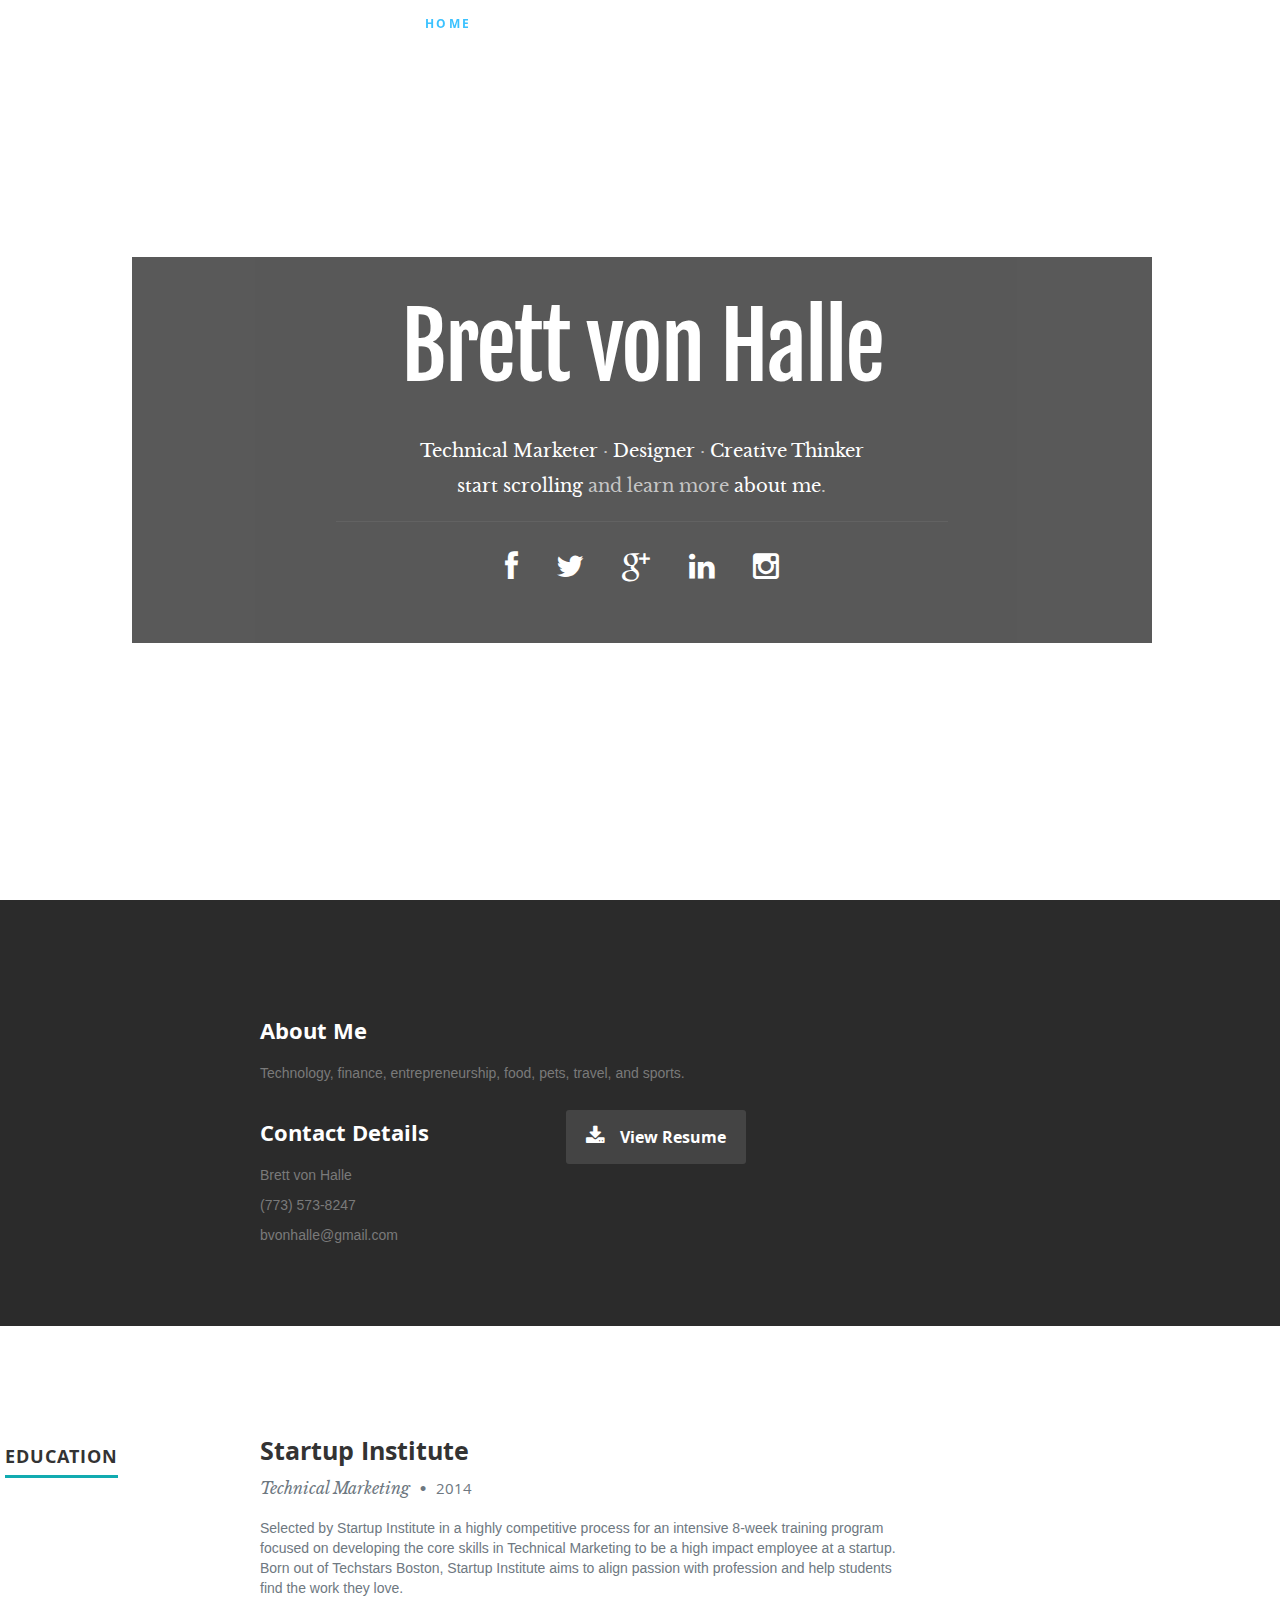
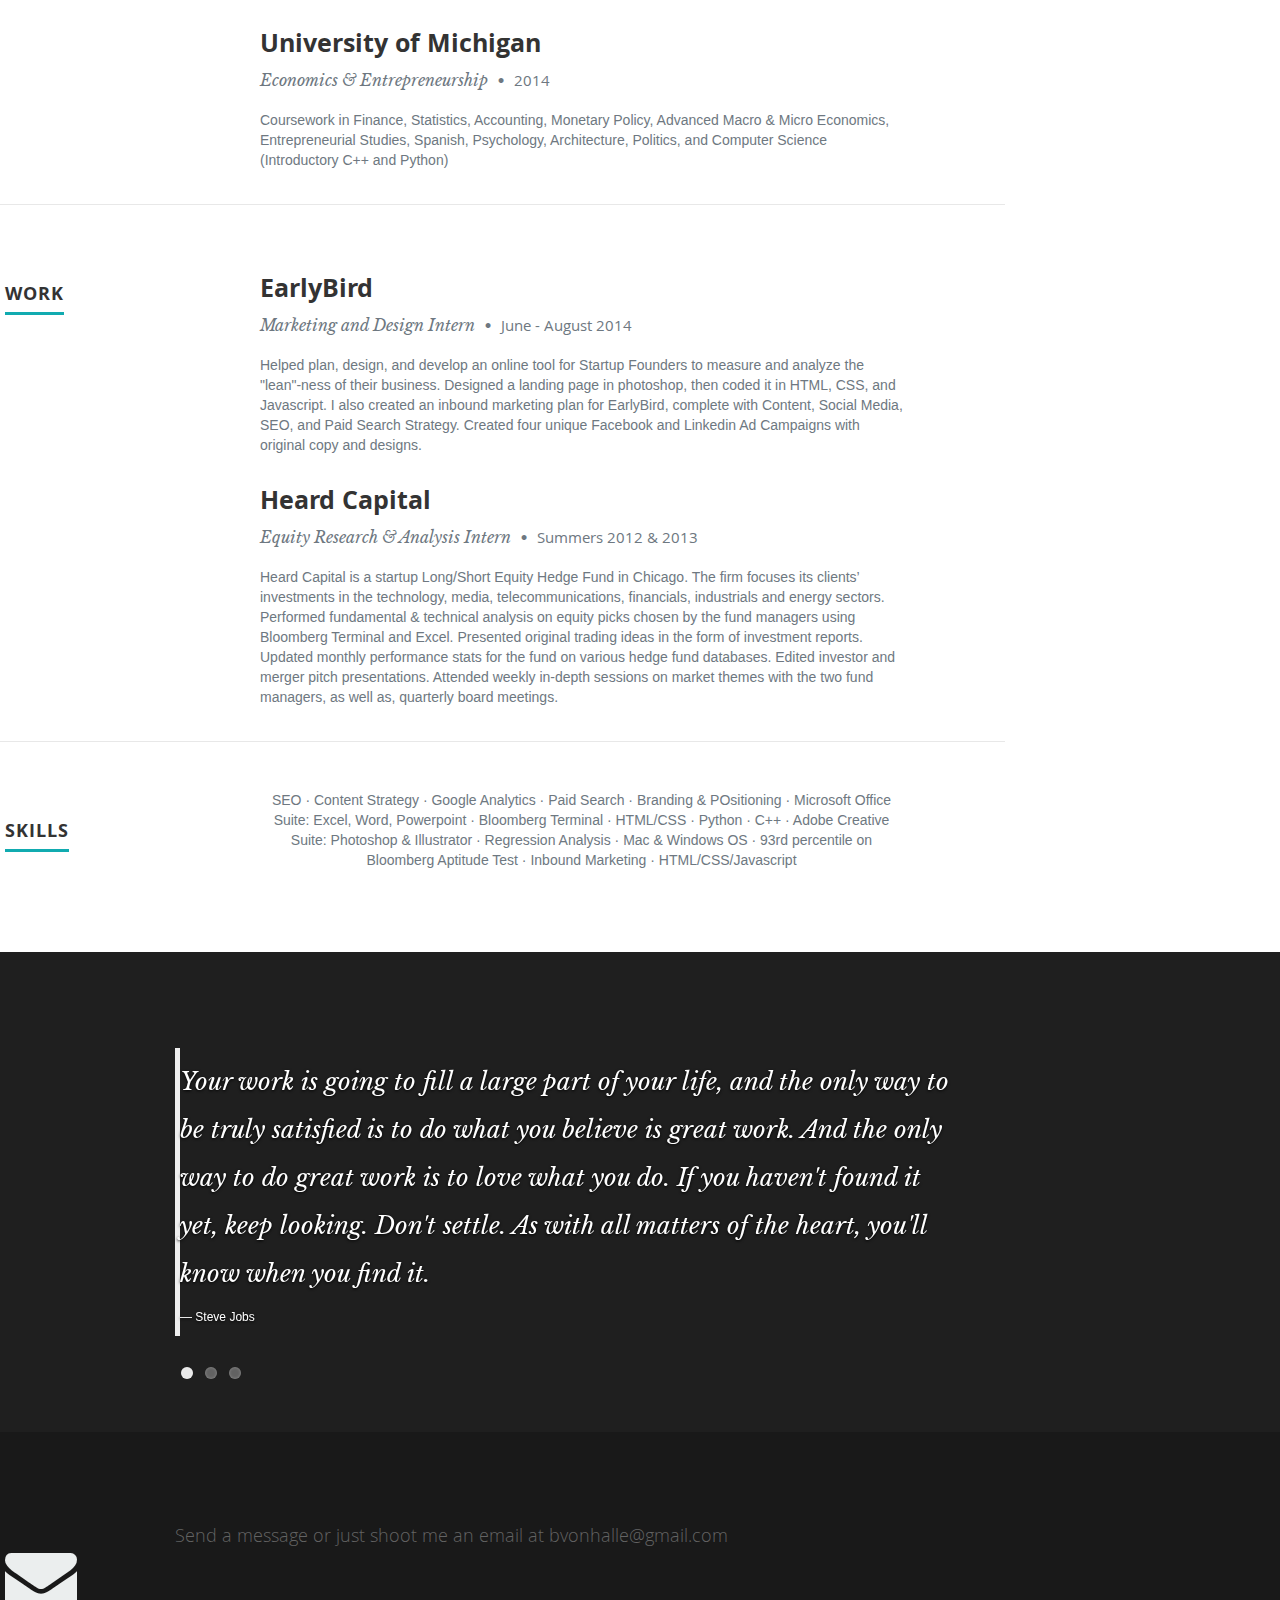
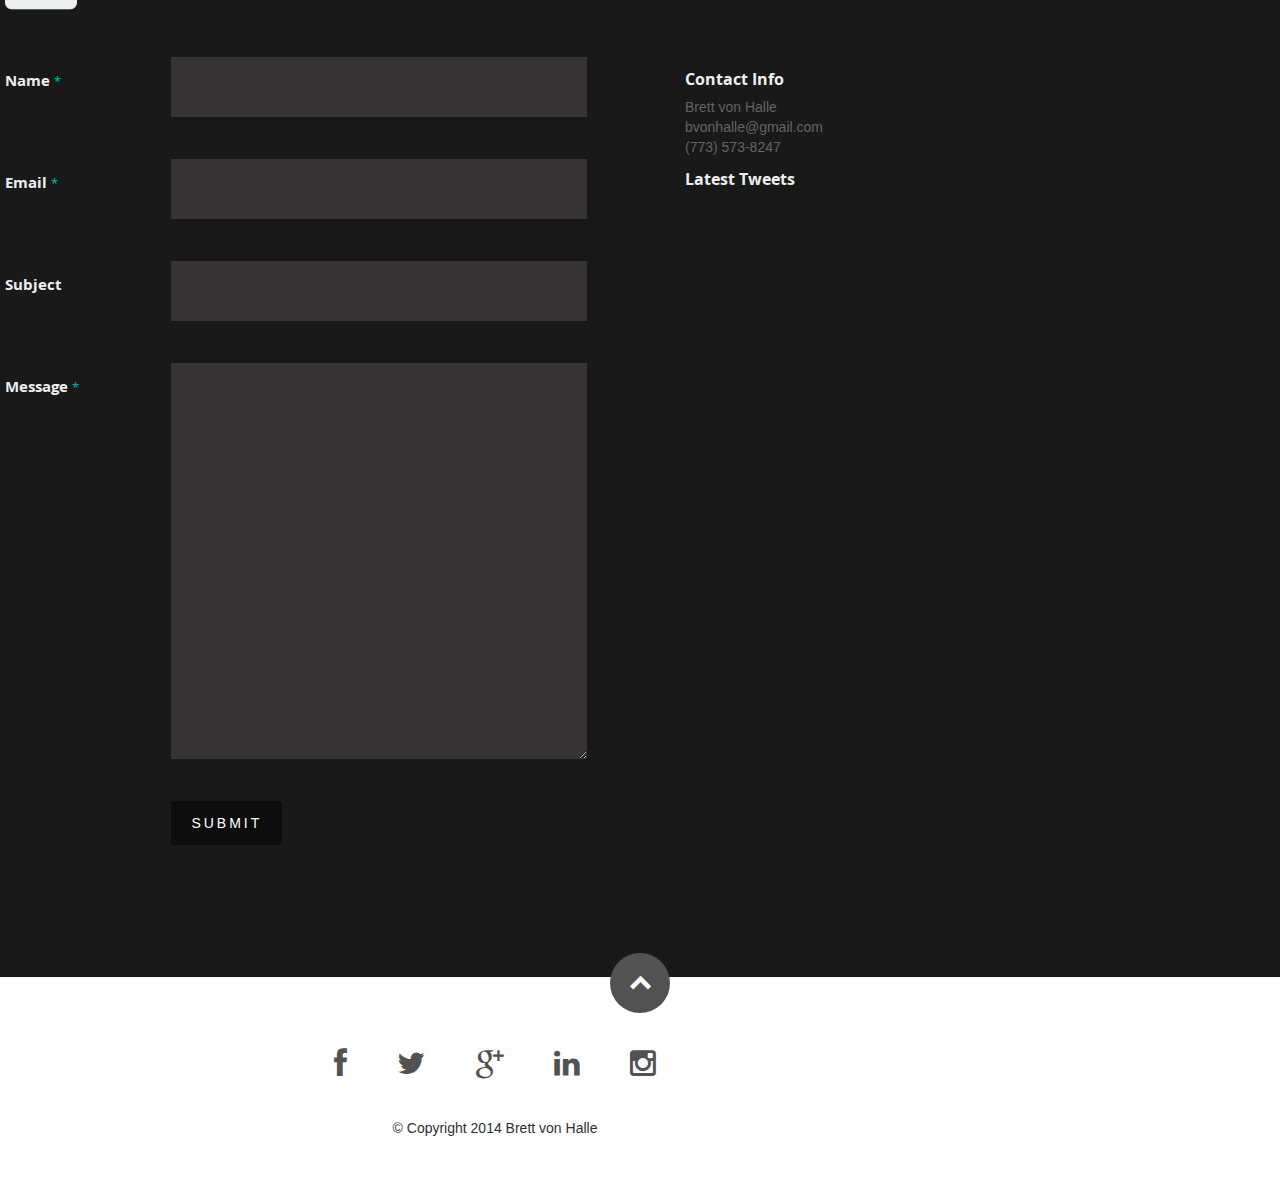
==== index.html @ 1cb0beb9 "email" ====
<!DOCTYPE html>
<!--[if lt IE 8 ]><html class="no-js ie ie7" lang="en"> <![endif]-->
<!--[if IE 8 ]><html class="no-js ie ie8" lang="en"> <![endif]-->
<!--[if (gte IE 8)|!(IE)]><!--><html class="no-js" lang="en"> <!--<![endif]-->
<head>
    <meta charset="utf-8">
    <meta http-equiv="X-UA-Compatible" content="IE=edge">
    <meta name="viewport" content="width=device-width, initial-scale=1">
    <!-- The above 3 meta tags *must* come first in the head; any other head content must come *after* these tags -->
    
    <link href='http://fonts.googleapis.com/css?family=Fjalla+One' rel='stylesheet' type='text/css'>

   <!--- Basic Page Needs
   ================================================== -->
	<title>BVH - Brett von Halle</title>
	<meta name="description" content="">
	<meta name="author" content="">

   <!-- Mobile Specific Metas
   ================================================== -->
	<meta name="viewport" content="width=device-width, initial-scale=1, maximum-scale=1">

	<!-- CSS
    ================================================== -->
    <link rel="stylesheet" href="css/default.css">
    <link rel="stylesheet" href="css/layout.css">
    <link rel="stylesheet" href="css/media-queries.css">
    <link rel="stylesheet" href="css/magnific-popup.css">
    <!-- Bootstrap -->
    <link href="css/bootstrap.min.css" rel="stylesheet">
    
<!--    Google FONTs -->
    <link href='http://fonts.googleapis.com/css?family=Pacifico' rel='stylesheet' type='text/css'>
    <link href='http://fonts.googleapis.com/css?family=Fjalla+One' rel='stylesheet' type='text/css'>

   <!-- Script
   ================================================== -->
	<script src="js/modernizr.js"></script>

   <!-- Favicons
	================================================== -->
	<link rel="shortcut icon" href="favicon.png" >


</head>

<body>

   <!-- Header
   ================================================== -->
   <header id="home">

      <nav id="nav-wrap">

         <a class="mobile-btn" href="#nav-wrap" title="Show navigation">Show navigation</a>
	      <a class="mobile-btn" href="#" title="Hide navigation">Hide navigation</a>

         <ul id="nav" class="nav">
            <li class="current"><a class="smoothscroll" href="#home">Home</a></li>
            <li><a class="smoothscroll" href="#about">About</a></li>
	         <li><a class="smoothscroll" href="#resume">Resume</a></li>
            <li><a class="smoothscroll" href="#testimonials">Quotes</a></li>
            <li><a class="smoothscroll" href="#contact">Contact</a></li>
         </ul> <!-- end #nav -->

      </nav> <!-- end #nav-wrap -->

      <div class="row banner">
         <div class="banner-text">
            <h1 class="responsive-headline">Brett von Halle</h1>
            <h3><span> Technical Marketer</span> &middot <span>Designer</span> &middot <span> Creative Thinker</span>  <br><a class="smoothscroll" href="#about">start scrolling</a>
            and learn more <a class="smoothscroll" href="#about">about me</a>.</h3>
            <hr />
            <ul class="social">
               <li><a href="#"><i class="fa fa-facebook"></i></a></li>
               <li><a href="#"><i class="fa fa-twitter"></i></a></li>
               <li><a href="#"><i class="fa fa-google-plus"></i></a></li>
               <li><a href="#"><i class="fa fa-linkedin"></i></a></li>
               <li><a href="#"><i class="fa fa-instagram"></i></a></li>
            </ul>
         </div>
      </div>

      <p class="scrolldown">
         <a class="smoothscroll" href="#about"><i class="icon-down-circle"></i></a>
      </p>

   </header> <!-- Header End -->




   <!-- About Section
   ================================================== -->
   <section id="about">

      <div class="row">

         <div class="three columns">



         </div>

         <div class="nine columns main-col">

            <h2>About Me</h2>

            <p>Technology, finance, entrepreneurship, food, pets, travel, and sports. 

            </p>

            <div class="row">

               <div class="columns contact-details">

                  <h2>Contact Details</h2>
                  <p class="address">
						   <span>Brett von Halle</span><br>
						   <span>(773) 573-8247</span><br>
                     <span>bvonhalle@gmail.com</span>
					   </p>

               </div>

               <div class="columns download">
                  <p>
                     <a href="assets1/vonHalle-marketing.pdf" onclick="ga('send', 'event', {eventCategory: 'download', eventAction: 'resume'});" target="_blank" class="button"><i class="fa fa-download"></i>View Resume</a>
                  </p>
               </div>

            </div> <!-- end row -->

         </div> <!-- end .main-col -->

      </div>

   </section> <!-- About Section End-->




   <!-- Resume Section
   ================================================== -->
   <section id="resume">

      <!-- Education
      ----------------------------------------------- -->
      <div class="row education">

         <div class="three columns header-col">
            <h1><span>Education</span></h1>
         </div>

         <div class="nine columns main-col">

            <div class="row item">

               <div class="twelve columns">

                  <h3>Startup Institute</h3>
                  <p class="info">Technical Marketing <span>&bull;</span> <em class="date"> 2014</em></p>

                  <p class="SIC">
                  Selected by Startup Institute in a highly competitive process for an intensive 8-week training program focused on developing the core skills in Technical Marketing to be a high impact employee at a startup. Born out of Techstars Boston, Startup Institute aims to align passion with profession and help students find the work they love.
                  </p>

               </div>

            </div> <!-- item end -->

            <div class="row item">

               <div class="twelve columns">

                  <h3>University of Michigan</h3>
                  <p class="info">Economics & Entrepreneurship <span>&bull;</span> <em class="date"> 2014</em></p>

                  <p class="UOM">
                  Coursework in Finance, Statistics, Accounting, Monetary Policy, Advanced Macro & Micro Economics, Entrepreneurial Studies, Spanish, Psychology, Architecture, Politics, and Computer Science (Introductory C++ and Python) 
                  </p>

               </div>

            </div> <!-- item end -->

         </div> <!-- main-col end -->

      </div> <!-- End Education -->


      <!-- Work
      ----------------------------------------------- -->
      <div class="row work">

         <div class="three columns header-col">
            <h1><span>Work</span></h1>
         </div>

         <div class="nine columns main-col">

            <div class="row item">

               <div class="twelve columns">

                  <h3>EarlyBird</h3>
                  <p class="info">Marketing and Design Intern <span>&bull;</span> <em class="date">June - August 2014</em></p>

                  <p class="EB">
                  Helped plan, design, and develop an online tool for Startup Founders to measure and analyze the "lean"-ness of their business.  Designed a landing page in photoshop, then coded it in HTML, CSS, and Javascript.  I also created an inbound marketing plan for EarlyBird, complete with Content, Social Media, SEO, and Paid Search Strategy.  Created four unique Facebook and Linkedin Ad Campaigns with original copy and designs.
                  </p>

               </div>

            </div> <!-- item end -->

            <div class="row item">

               <div class="twelve columns">

                  <h3>Heard Capital</h3>
                  <p class="info">Equity Research & Analysis Intern <span>&bull;</span> <em class="date">Summers 2012 & 2013</em></p>

                  <p class="HC">
                  Heard Capital is a startup Long/Short Equity Hedge Fund in Chicago.   The firm focuses its clients’ investments in the technology, media, telecommunications, financials, industrials and energy sectors.  Performed fundamental & technical analysis on equity picks chosen by the fund managers using Bloomberg Terminal and Excel.  Presented original trading ideas in the form of investment reports.   Updated monthly performance stats for the fund on various hedge fund databases.  Edited investor and merger pitch presentations.  Attended weekly in-depth sessions on market themes with the two fund managers, as well as, quarterly board meetings.
                  </p>

               </div>

            </div> <!-- item end -->

         </div> <!-- main-col end -->

      </div> <!-- End Work -->


      <!-- Skills
      ----------------------------------------------- -->
      <div class="row skill">

         <div class="three columns header-col">
            <h1><span>Skills</span></h1>
         </div>

         <div class="nine columns main-col">

            <p class="skillz">SEO &middot Content Strategy &middot Google Analytics &middot Paid Search &middot Branding & POsitioning &middot Microsoft Office Suite: Excel, Word, Powerpoint &middot Bloomberg Terminal &middot HTML/CSS &middot Python &middot C++ &middot Adobe Creative Suite: Photoshop & Illustrator &middot Regression Analysis &middot Mac & Windows OS &middot 93rd percentile on Bloomberg Aptitude Test &middot Inbound Marketing &middot HTML/CSS/Javascript
            </p>

			</div> <!-- main-col end -->

      </div> <!-- End skills -->

   </section> <!-- Resume Section End-->


  


   <!-- Testimonials Section
   ================================================== -->
   <section id="testimonials">

      <div class="text-container">

         <div class="row">

            <div class="two columns header-col">


            </div>

            <div class="ten columns flex-container">

               <div class="flexslider">

                  <ul class="slides">

                     <li>
                        <blockquote>
                           <p>Your work is going to fill a large part of your life, and the only way to be truly satisfied is
                           to do what you believe is great work. And the only way to do great work is to love what you do.
                           If you haven't found it yet, keep looking. Don't settle. As with all matters of the heart, you'll know when you find it.
                           </p>
                           <cite>Steve Jobs</cite>
                        </blockquote>
                     </li> <!-- slide ends -->

                     <li>
                        <blockquote>
                           <p>This is Photoshop's version  of Lorem Ipsum. Proin gravida nibh vel velit auctor aliquet.
                           Aenean sollicitudin, lorem quis bibendum auctor, nisi elit consequat ipsum, nec sagittis sem
                           nibh id elit. Duis sed odio sit amet nibh vulputate cursus a sit amet mauris.
                           </p>
                           <cite>Mr. Adobe</cite>
                        </blockquote>
                     </li> <!-- slide ends -->

                     <li>
                        <blockquote>
                           <p>This is Photoshop's version  of Lorem Ipsum. Proin gravida nibh vel velit auctor aliquet.
                           Aenean sollicitudin, lorem quis bibendum auctor, nisi elit consequat ipsum, nec sagittis sem
                           nibh id elit. Duis sed odio sit amet nibh vulputate cursus a sit amet mauris.
                           </p>
                           <cite>Mr. Adobe</cite>
                        </blockquote>
                     </li> <!-- slide ends -->

                  </ul>

               </div> <!-- div.flexslider ends -->

            </div> <!-- div.flex-container ends -->

         </div> <!-- row ends -->

       </div>  <!-- text-container ends -->

   </section> <!-- Testimonials Section End-->


   <!-- Contact Section
   ================================================== -->
   <section id="contact">

         <div class="row section-head">

            <div class="two columns header-col">

               <h1><span>Get In Touch.</span></h1>

            </div>

            <div class="ten columns">

                  <p class="lead">Send a message or just shoot me an email at bvonhalle@gmail.com
                  </p>

            </div>

         </div>

         <div class="row">

            <div class="eight columns">

               <!-- form -->
               <form action="" method="post" id="contactForm" name="contactForm">
					<fieldset>

                  <div>
						   <label for="contactName">Name <span class="required">*</span></label>
						   <input type="text" value="" size="35" id="contactName" name="contactName">
                  </div>

                  <div>
						   <label for="contactEmail">Email <span class="required">*</span></label>
						   <input type="text" value="" size="35" id="contactEmail" name="contactEmail">
                  </div>

                  <div>
						   <label for="contactSubject">Subject</label>
						   <input type="text" value="" size="35" id="contactSubject" name="contactSubject">
                  </div>

                  <div>
                     <label for="contactMessage">Message <span class="required">*</span></label>
                     <textarea cols="50" rows="15" id="contactMessage" name="contactMessage"></textarea>
                  </div>

                  <div>
                     <button class="submit">Submit</button>
                     <span id="image-loader">
                        <img alt="" src="images/loader.gif">
                     </span>
                  </div>

					</fieldset>
				   </form> <!-- Form End -->

               <!-- contact-warning -->
               <div id="message-warning"> Error boy</div>
               <!-- contact-success -->
				   <div id="message-success">
                  <i class="fa fa-check"></i>Your message was sent, thank you!<br>
				   </div>

            </div>


            <aside class="four columns footer-widgets">

               <div class="widget widget_contact">

					   <h4>Contact Info</h4>
					   <p class="address">
						   Brett von Halle<br>
						   bvonhalle@gmail.com <br>
						   <span>(773) 573-8247</span>
					   </p>

				   </div>

               <div class="widget widget_tweets">

                  <h4 class="widget-title">Latest Tweets</h4>

                  <ul id="twitter">
                     <li>
                        
                     </li>
                     <li>
                        
                     </li>
                  </ul>

		         </div>

            </aside>

      </div>

   </section> <!-- Contact Section End-->


   <!-- footer
   ================================================== -->
   <footer>

      <div class="row">

         <div class="twelve columns">

            <ul class="social-links">
               <li><a href="#"><i class="fa fa-facebook"></i></a></li>
               <li><a href="#"><i class="fa fa-twitter"></i></a></li>
               <li><a href="#"><i class="fa fa-google-plus"></i></a></li>
               <li><a href="#"><i class="fa fa-linkedin"></i></a></li>
               <li><a href="#"><i class="fa fa-instagram"></i></a></li>
            </ul>

            <ul class="copyright">
               <li>&copy; Copyright 2014 Brett von Halle</li>
            </ul>

         </div>

         <div id="go-top"><a class="smoothscroll" title="Back to Top" href="#home"><i class="icon-up-open"></i></a></div>

      </div>

   </footer> <!-- Footer End-->

   <!-- Java Script
   ================================================== -->
   <script src="http://ajax.googleapis.com/ajax/libs/jquery/1.10.2/jquery.min.js"></script>
   <script>window.jQuery || document.write('<script src="js/jquery-1.10.2.min.js"><\/script>')</script>
   <script type="text/javascript" src="js/jquery-migrate-1.2.1.min.js"></script>

   <script src="js/jquery.flexslider.js"></script>
   <script src="js/waypoints.js"></script>
   <script src="js/jquery.fittext.js"></script>
   <script src="js/magnific-popup.js"></script>
   <script src="js/init.js"></script>
   
   <!-- jQuery (necessary for Bootstrap's JavaScript plugins) -->
    <script src="https://ajax.googleapis.com/ajax/libs/jquery/1.11.2/jquery.min.js"></script>
    <!-- Include all compiled plugins (below), or include individual files as needed -->
    <script src="js/bootstrap.min.js"></script>

</body>

</html>
---- css/default.css ----
/*
=====================================================================
*   Ceevee v1.0 Default Stylesheet
*   url: styleshout.com
*   03-17-2014
=====================================================================

TOC:
a. Webfonts and Icon fonts
b. Reset
c. Default Styles
   1. Basic
   2. Typography
   3. Links
   4. Images
   5. Buttons
   6. Forms
d. Grid
e. Others
   1. Clearing
   2. Misc

=====================================================================  */

/* ------------------------------------------------------------------ */
/* a. Webfonts and Icon fonts
 ------------------------------------------------------------------ */

@import url("fonts.css");
@import url("fontello/css/fontello.css");
@import url("font-awesome/css/font-awesome.min.css");

/* ------------------------------------------------------------------
/* b. Reset
      Adapted from:
      Normalize.css - https://github.com/necolas/normalize.css/
      HTML5 Doctor Reset - html5doctor.com/html-5-reset-stylesheet/
/* ------------------------------------------------------------------ */

html, body, div, span, object, iframe,
h1, h2, h3, h4, h5, h6, p, blockquote, pre,
abbr, address, cite, code,
del, dfn, em, img, ins, kbd, q, samp,
small, strong, sub, sup, var,
b, i,
dl, dt, dd, ol, ul, li,
fieldset, form, label, legend,
table, caption, tbody, tfoot, thead, tr, th, td,
article, aside, canvas, details, figcaption, figure,
footer, header, hgroup, menu, nav, section, summary,
time, mark, audio, video {
   margin: 0;
   padding: 0;
   border: 0;
   outline: 0;
   font-size: 100%;
   vertical-align: baseline;
   background: transparent;
}

article,aside,details,figcaption,figure,
footer,header,hgroup,menu,nav,section {
   display: block;
}

audio,
canvas,
video {
   display: inline-block;
}

audio:not([controls]) {
   display: none;
   height: 0;
}

[hidden] { display: none; }

code, kbd, pre, samp {
   font-family: monospace, serif;
   font-size: 1em;
}

pre {
   white-space: pre;
   white-space: pre-wrap;
   word-wrap: break-word;
}

blockquote, q { quotes: &#8220 &#8220; }

blockquote:before, blockquote:after,
q:before, q:after {
   content: '';
   content: none;
}

ins {
   background-color: #ff9;
   color: #000;
   text-decoration: none;
}

mark {
   background-color: #A7F4F6;
   color: #555;
}

del { text-decoration: line-through; }

abbr[title], dfn[title] {
   border-bottom: 1px dotted;
   cursor: help;
}

table {
   border-collapse: collapse;
   border-spacing: 0;
}


/* ------------------------------------------------------------------ */
/* c. Default and Basic Styles
      Adapted from:
      Skeleton CSS Framework - http://www.getskeleton.com/
      Typeplate Typographic Starter Kit - http://typeplate.com/
/* ------------------------------------------------------------------ */

/*  1. Basic  ------------------------------------------------------- */

*,
*:before,
*:after {
   -moz-box-sizing: border-box;
   -webkit-box-sizing: border-box;
   box-sizing: border-box;
}

html {
   font-size: 62.5%;
   -webkit-font-smoothing: antialiased;
}

body {
   background: #fff;
   font-family: 'opensans-regular', sans-serif;
   font-weight: normal;
   font-size: 15px;
   line-height: 30px;
	color: #838C95;

   -webkit-font-smoothing: antialiased; /* Fix for webkit rendering */
	-webkit-text-size-adjust: 100%;
}

/*  2. Typography
       Vertical rhythm with leading derived from 6
--------------------------------------------------------------------- */

h1, h2, h3, h4, h5, h6 {
   color: #313131;
	font-family: 'opensans-bold', sans-serif;
   font-weight: normal;
}
h1 a, h2 a, h3 a, h4 a, h5 a, h6 a { font-weight: inherit; }
h1 { font-size: 38px; line-height: 42px; margin-bottom: 12px; letter-spacing: -1px; }
h2 { font-size: 28px; line-height: 36px; margin-bottom: 6px; }
h3 { font-size: 22px; line-height: 30px; margin-bottom: 12px; }
h4 { font-size: 20px; line-height: 30px; margin-bottom: 6px; }
h5 { font-size: 18px; line-height: 30px; }
h6 { font-size: 14px; line-height: 30px; }
.subheader { }

p { margin: 0 0 30px 0; }
p img { margin: 0; }
p.lead {
   font: 19px/36px 'opensans-light', sans-serif;
   margin-bottom: 18px;
   padding-top: -100px;
}

/* for 'em' and 'strong' tags, font-size and line-height should be same with
the body tag due to rendering problems in some browsers */
em { font: 15px/30px 'opensans-italic', sans-serif; }
strong, b { font: 15px/30px 'opensans-bold', sans-serif; }
small { font-size: 11px; line-height: inherit; }

/*	Blockquotes */
blockquote {
   margin: 30px 0px;
   padding-left: 40px;
   position: relative;
}
blockquote:before {
   content: "\201C";
   opacity: 0.45;
   font-size: 80px;
   line-height: 0px;
   margin: 0;
   font-family: arial, sans-serif;

   position: absolute;
   top:  30px;
	left: 0;
}
blockquote p {
   font-family: 'librebaskerville-italic', serif;
   padding: 0;
   font-size: 18px;
   line-height: 36px;
}
blockquote cite {
   display: block;
   font-size: 12px;
   font-style: normal;
   line-height: 18px;
}
blockquote cite:before { content: "\2014 \0020"; }
blockquote cite a,
blockquote cite a:visited { color: #8B9798; border: none }

/* ---------------------------------------------------------------------
/*  Pull Quotes Markup
/*
    <aside class="pull-quote">
		<blockquote>
			<p></p>
		</blockquote>
	 </aside>
/*
/* --------------------------------------------------------------------- */
.pull-quote {
   position: relative;
	padding: 18px 30px 18px 0px;
}
.pull-quote:before,
.pull-quote:after {
	height: 1em;
	opacity: 0.45;
	position: absolute;
	font-size: 80px;
   font-family: Arial, Sans-Serif;
}
.pull-quote:before {
	content: "\201C";
	top:  33px;
	left: 0;
}
.pull-quote:after {
	content: '\201D';
	bottom: -33px;
	right: 0;
}
.pull-quote blockquote {
   margin: 0;
}
.pull-quote blockquote:before {
   content: none;
}

/* Abbreviations */
abbr {
   font-family: 'opensans-bold', sans-serif;
	font-variant: small-caps;
	text-transform: lowercase;
   letter-spacing: .5px;
	color: gray;
}
abbr:hover { cursor: help; }

/* drop cap */
.drop-cap:first-letter {
	float: left;
	margin: 0;
	padding: 14px 6px 0 0;
	font-size: 84px;
	font-family: /* Copperplate */ 'opensans-bold', sans-serif;
   line-height: 60px;
	text-indent: 0;
	background: transparent;
	color: inherit;
}

hr { border: solid #E3E3E3; border-width: 1px 0 0; clear: both; margin: 11px 0 30px; height: 0; }


/*  3. Links  ------------------------------------------------------- */

a, a:visited {
   text-decoration: none;
   outline: 0;
   color: #11ABB0;

   -webkit-transition: color .3s ease-in-out;
   -moz-transition: color .3s ease-in-out;
   -o-transition: color .3s ease-in-out;
   transition: color .3s ease-in-out;
}
a:hover, a:focus { color: #313131; }
p a, p a:visited { line-height: inherit; }


/*  4. List  --------------------------------------------------------- */

ul, ol { margin-bottom: 24px; margin-top: 12px; }
ul { list-style: none outside; }
ol { list-style: decimal; }
ol, ul.square, ul.circle, ul.disc { margin-left: 30px; }
ul.square { list-style: square outside; }
ul.circle { list-style: circle outside; }
ul.disc { list-style: disc outside; }
ul ul, ul ol,
ol ol, ol ul { margin: 6px 0 6px 30px; }
ul ul li, ul ol li,
ol ol li, ol ul li { margin-bottom: 6px; }
li { line-height: 18px; margin-bottom: 12px; }
ul.large li { }
li p { }

/* ---------------------------------------------------------------------
/*  Stats Tab Markup

    <ul class="stats-tabs">
		<li><a href="#">[value]<b>[name]</b></a></li>
	 </ul>

    Extend this object into your markup.
/*
/* --------------------------------------------------------------------- */
.stats-tabs {
   padding: 0;
   margin: 24px 0;
}
.stats-tabs li {
	display: inline-block;
	margin: 0 10px 18px 0;
	padding: 0 10px 0 0;
	border-right: 1px solid #ccc;
}
.stats-tabs li:last-child {
	margin: 0;
	padding: 0;
	border: none;
}
.stats-tabs li a {
	display: inline-block;
	font-size: 22px;
	font-family: 'opensans-bold', sans-serif;
   border: none;
   color: #313131;
}
.stats-tabs li a:hover {
   color:#11ABB0;
}
.stats-tabs li a b {
	display: block;
	margin: 6px 0 0 0;
	font-size: 13px;
	font-family: 'opensans-regular', sans-serif;
   color: #8B9798;
}

/* definition list */
dl { margin: 12px 0; }
dt { margin: 0; color:#11ABB0; }
dd { margin: 0 0 0 20px; }

/* Lining Definition Style Markup */
.lining dt,
.lining dd {
	display: inline;
	margin: 0;
}
.lining dt + dt:before,
.lining dd + dt:before {
	content: "\A";
	white-space: pre;
}
.lining dd + dd:before {
	content: ", ";
}
.lining dd:before {
	content: ": ";
	margin-left: -0.2em;
}

/* Dictionary Definition Style Markup */
.dictionary-style dt {
	display: inline;
	counter-reset: definitions;
}
.dictionary-style dt + dt:before {
	content: ", ";
	margin-left: -0.2em;
}
.dictionary-style dd {
	display: block;
	counter-increment: definitions;
}
.dictionary-style dd:before {
	content: counter(definitions, decimal) ". ";
}

/* Pagination */
.pagination {
   margin: 36px auto;
   text-align: center;
}
.pagination ul li {
   display: inline-block;
   margin: 0;
   padding: 0;
}
.pagination .page-numbers {
   font: 15px/18px 'opensans-bold', sans-serif;
   display: inline-block;
   padding: 6px 10px;
   margin-right: 3px;
   margin-bottom: 6px;
	color: #6E757C;
	background-color: #E6E8EB;

	-webkit-transition: all 200ms ease-in-out;
	-moz-transition: all 200ms ease-in-out;
	-o-transition: all 200ms ease-in-out;
	-ms-transition: all 200ms ease-in-out;
	transition: all 200ms ease-in-out;

   -moz-border-radius: 3px;
   -webkit-border-radius: 3px;
   -khtml-border-radius: 3px;
	border-radius: 3px;
}
.pagination .page-numbers:hover {
   background: #838A91;
   color: #fff;
}
.pagination .current,
.pagination .current:hover {
   background-color: #11ABB0;
   color: #fff;
}
.pagination .inactive,
.pagination .inactive:hover {
   background-color: #E6E8EB;
	color: #A9ADB2;
}
.pagination .prev, .pagination .next {}

/*  5. Images  --------------------------------------------------------- */

img {
   max-width: 100%;
   height: auto;
}
img.pull-right { margin: 12px 0px 0px 18px; }
img.pull-left { margin: 12px 18px 0px 0px; }

/*  6. Buttons  --------------------------------------------------------- */

.button,
.button:visited,
button,
input[type="submit"],
input[type="reset"],
input[type="button"] {
   font: 16px/30px 'opensans-bold', sans-serif;
   background: #11ABB0;
   display: inline-block;
	text-decoration: none;
   letter-spacing: 0;
   color: #fff;
	padding: 12px 20px;
	margin-bottom: 18px;
   border: none;
   cursor: pointer;
   height: auto;

   -webkit-transition: all .2s ease-in-out;
	-moz-transition: all .2s ease-in-out;
	-o-transition: all .2s ease-in-out;
	-ms-transition: all .2s ease-in-out;
	transition: all .2s ease-in-out;

   -moz-border-radius: 3px;
   -webkit-border-radius: 3px;
   -khtml-border-radius: 3px;
   border-radius: 3px;
}

.button:hover,
button:hover,
input[type="submit"]:hover,
input[type="reset"]:hover,
input[type="button"]:hover {
   background: #3d4145;
   color: #fff;
}

.button:active,
button:active,
input[type="submit"]:active,
input[type="reset"]:active,
input[type="button"]:active {
   background: #3d4145;
   color: #fff;
}

.button.full-width,
button.full-width,
input[type="submit"].full-width,
input[type="reset"].full-width,
input[type="button"].full-width {
	width: 100%;
	padding-left: 0 !important;
	padding-right: 0 !important;
	text-align: center;
}

/* Fix for odd Mozilla border & padding issues */
button::-moz-focus-inner,
input::-moz-focus-inner {
    border: 0;
    padding: 0;
}


/*  7. Forms  --------------------------------------------------------- */

form { margin-bottom: 24px; }
fieldset { margin-bottom: 24px; }

input[type="text"],
input[type="password"],
input[type="email"],
textarea,
select {
   display: block;
   padding: 18px 15px;
   margin: 0 0 24px 0;
   border: 0;
   outline: none;
   vertical-align: middle;
   min-width: 225px;
	max-width: 100%;
   font-size: 15px;
   line-height: 24px;
	color: #647373;
	background: #D3D9D9;

}

/* select { padding: 0;
   width: 220px;
   } */

input[type="text"]:focus,
input[type="password"]:focus,
input[type="email"]:focus,
textarea:focus {
   color: #B3B7BC;
	background-color: #3d4145;
}

textarea { min-height: 220px; }

label,
legend {
   font: 16px/24px 'opensans-bold', sans-serif;
	margin: 12px 0;
   color: #3d4145;
   display: block;
}
label span,
legend span {
	color: #8B9798;
   font: 14px/24px 'opensans-regular', sans-serif;
}

input[type="checkbox"],
input[type="radio"] {
    font-size: 15px;
    color: #737373;
}

input[type="checkbox"] { display: inline; }

/* ------------------------------------------------------------------ */
/* d. Grid
---------------------------------------------------------------------
   gutter = 40px.
/* ------------------------------------------------------------------ */

/* default
--------------------------------------------------------------- */
.row {
   width: 96%;
   max-width: 1020px;
   margin: 0 auto;
}
/* fixed width for IE8 */
.ie .row { width: 1000px ; }

.narrow .row { max-width: 980px; }

.row .row { width: auto; max-width: none; margin: 0 -20px; }

/* row clearing */
.row:before,
.row:after {
    content: " ";
    display: table;
}
.row:after {
    clear: both;
}

.column, .columns {
   position: relative;
   padding: 0 20px;
   min-height: 1px;
   float: left;
}
.column.centered, .columns.centered  {
    float: none;
    margin: 0 auto;
}

/* removed gutters */
.row.collapsed > .column,
.row.collapsed > .columns,
.column.collapsed, .columns.collapsed  { padding: 0; }

[class*="column"] + [class*="column"]:last-child { float: right; }
[class*="column"] + [class*="column"].end { float: right; }

/* column widths */
.row .one         { width: 8.33333%; }
.row .two         { width: 16.66667%; }
.row .three       { width: 25%; }
.row .four        { width: 33.33333%; }
.row .five        { width: 41.66667%; }
.row .six         { width: 50%; }
.row .seven       { width: 58.33333%; }
.row .eight       { width: 66.66667%; }
.row .nine        { width: 75%; }
.row .ten         { width: 83.33333%; }
.row .eleven      { width: 91.66667%; }
.row .twelve      { width: 100%; }

/* Offsets */
.row .offset-1    { margin-left: 8.33333%; }
.row .offset-2    { margin-left: 16.66667%; }
.row .offset-3    { margin-left: 25%; }
.row .offset-4    { margin-left: 33.33333%; }
.row .offset-5    { margin-left: 41.66667%; }
.row .offset-6    { margin-left: 50%; }
.row .offset-7    { margin-left: 58.33333%; }
.row .offset-8    { margin-left: 66.66667%; }
.row .offset-9    { margin-left: 75%; }
.row .offset-10   { margin-left: 83.33333%; }
.row .offset-11   { margin-left: 91.66667%; }

/* Push/Pull */
.row .push-1      { left: 8.33333%; }
.row .pull-1      { right: 8.33333%; }
.row .push-2      { left: 16.66667%; 	}
.row .pull-2      { right: 16.66667%; }
.row .push-3      { left: 25%; }
.row .pull-3      { right: 25%;	}
.row .push-4      { left: 33.33333%; }
.row .pull-4      { right: 33.33333%; }
.row .push-5      { left: 41.66667%; }
.row .pull-5      { right: 41.66667%; }
.row .push-6      { left: 50%; }
.row .pull-6      { right: 50%; }
.row .push-7      { left: 58.33333%; }
.row .pull-7      { right: 58.33333%; }
.row .push-8      { left: 66.66667%; 	}
.row .pull-8      { right: 66.66667%; }
.row .push-9      { left: 75%; }
.row .pull-9      { right: 75%; }
.row .push-10     { left: 83.33333%; }
.row .pull-10     { right: 83.33333%; }
.row .push-11     { left: 91.66667%; }
.row .pull-11     { right: 91.66667%; }

/* block grids
--------------------------------------------------------------------- */
.bgrid-sixths [class*="column"]   { width: 16.66667%; }
.bgrid-quarters [class*="column"] { width: 25%; }
.bgrid-thirds [class*="column"]   { width: 33.33333%; }
.bgrid-halves [class*="column"]   { width: 50%; }

[class*="bgrid"] [class*="column"] + [class*="column"]:last-child { float: left; }

/* Left clearing for block grid columns - columns that changes width in
different screen sizes. Allows columns with different heights to align
properly.
--------------------------------------------------------------------- */
.first { clear: left; }   /* first column in default screen */
.s-first { clear: none; } /* first column in smaller screens */

/* smaller screens
--------------------------------------------------------------- */
@media only screen and (max-width: 900px) {

   /* block grids on small screens */
   .s-bgrid-sixths [class*="column"]   { width: 16.66667%; }
   .s-bgrid-quarters [class*="column"] { width: 25%; }
   .s-bgrid-thirds [class*="column"]   { width: 33.33333%; }
   .s-bgrid-halves [class*="column"]   { width: 50%; }

   /* block grids left clearing */
   .first { clear: none; }
   .s-first { clear: left; }

}

/* mobile wide/smaller tablets
--------------------------------------------------------------- */
@media only screen and (max-width: 767px) {

   .row {
	   width: 460px;
	   margin: 0 auto;
      padding: 0;
	}
   .column, .columns {
	   width: auto !important;
	   float: none;
	   margin-left: 0;
	   margin-right: 0;
      padding: 0 30px;
   }
   .row .row { width: auto; max-width: none; margin: 0 -30px; }

   [class*="column"] + [class*="column"]:last-child { float: none; }
   [class*="bgrid"] [class*="column"] + [class*="column"]:last-child { float: none; }

   /* Offsets */
   .row .offset-1    { margin-left: 0%; }
   .row .offset-2    { margin-left: 0%; }
   .row .offset-3    { margin-left: 0%; }
   .row .offset-4    { margin-left: 0%; }
   .row .offset-5    { margin-left: 0%; }
   .row .offset-6    { margin-left: 0%; }
   .row .offset-7    { margin-left: 0%; }
   .row .offset-8    { margin-left: 0%; }
   .row .offset-9    { margin-left: 0%; }
   .row .offset-10   { margin-left: 0%; }
   .row .offset-11   { margin-left: 0%; }
}

/* mobile narrow
--------------------------------------------------------------- */
@media only screen and (max-width: 460px) {

   .row { width: auto; }

}

/* larger screens
--------------------------------------------------------------- */
@media screen and (min-width: 1200px) {

   .wide .row { max-width: 1180px; }

}

/* ------------------------------------------------------------------ */
/* e. Others
/* ------------------------------------------------------------------ */

/*  1. Clearing
    (http://nicolasgallagher.com/micro-clearfix-hack/
--------------------------------------------------------------------- */

.cf:before,
.cf:after {
    content: " ";
    display: table;
}
.cf:after {
    clear: both;
}

/*  2. Misc -------------------------------------------------------- */

.remove-bottom { margin-bottom: 0 !important; }
.half-bottom { margin-bottom: 12px !important; }
.add-bottom { margin-bottom: 24px !important; }
.no-border { border: none; }

.text-center  { text-align: center !important; }
.text-left    { text-align: left !important; }
.text-right   { text-align: right !important; }
.pull-left    { float: left !important; }
.pull-right   { float: right !important; }
.align-center {
	margin-left: auto !important;
	margin-right: auto !important;
	text-align: center !important;
}


/* MY STUFF*/
.header_email h2 {
    text-align: center;
    color: whitesmoke;
    padding-top: 80px;
    font-size: 42px;
    font-family: 'Fjalla One', sans-serif;
}

.email_strategy { 
    text-align: center;
    

}
---- css/layout.css ----
/*
=====================================================================
*   Ceevee v1.0 Layout Stylesheet
*   url: styleshout.com
*   03-18-2014
=====================================================================

   TOC:
   a. General Styles
   b. Header Styles
   c. About Section
   d. Resume Section
   e. Portfolio Section
   f. Call To Action Section
   g. Testimonials Section
   h. Contact Section
   i. Footer

===================================================================== */

/* ------------------------------------------------------------------ */
/* a. General Styles
/* ------------------------------------------------------------------ */

body { background: #0f0f0f; }

/* ------------------------------------------------------------------ */
/* b. Header Styles
/* ------------------------------------------------------------------ */

header {
   position: relative;
   height: 800px;
   min-height: 500px;
   width: 100%;
   background-image: url(https://1.bp.blogspot.com/-4bYk3je0xnU/UnP8C-A_SII/AAAAAAAA7s4/2o7KihwyQVs/s1600/PHOTO+-+CHICAGO+-+SKYLINE+AND+LAKE+FRONT+-+AERIAL+-+LOOKING+S+-+FROM+NEAR+LINCOLN+PARK++-+TRUMP+TOWER+UNDER+CONSTRUCTION+-+FAIRLY+CONTEMPORARY.jpg);
   background-size: cover !important;
	-webkit-background-size: cover !important;
   text-align: center;
   overflow: hidden;
   background-attachment: fixed;
}

/* vertically center banner section */
header:before {
   content: '';
   display: inline-block;
   vertical-align: middle;
   height: 100%;
}
header .banner {
    display: inline-block;
    vertical-align: middle;
    margin: 0 auto;
    width: 85%;
    padding-bottom: 30px;s
    text-align: center;
    background-color: black;
    opacity: 0.65;
    padding-top: 20px;
}

header .banner-text { width: 100%; }
header .banner-text h1 {
   font-family: 'Fjalla One', sans-serif;
   font-size: 90px/1.1em;
   color: #fff;
   letter-spacing: -2px;
   margin: 0 auto 18px auto;
   text-shadow: 0px 1px 3px rgba(0, 0, 0, .8);
   padding: 20px;
}
header .banner-text h3 {
   font: 18px/1.9em 'librebaskerville-regular', serif;
   color: #A8A8A8;
   margin: 0 auto;
   width: 70%;
   text-shadow: 0px 1px 2px rgba(0, 0, 0, .5);
}
header .banner-text h3 span,
header .banner-text h3 a {
   color: #fff;
}
header .banner-text hr {
   width: 60%;
   margin: 18px auto 24px auto;
   border-color: #2F2D2E;
   border-color: rgba(150, 150, 150, .1);
}

/* header social links */
header .social {
   margin: 24px 0;
   padding: 0;
   font-size: 30px;
   text-shadow: 0px 1px 2px rgba(0, 0, 0, .8);
}
header .social li {
   display: inline-block;
   margin: 0 15px;
   padding: 0;
}
header .social li a { color: #fff; }
header .social li a:hover { color: #11ABB0; }

/* scrolldown link */
header .scrolldown a {
   position: absolute;
   bottom: 30px;
   left: 50%;
   margin-left: -29px;
   color: #fff;
   display: block;
   height: 42px;
   width: 42px;
   font-size: 42px;
   line-height: 42px;
   color: #fff;
   border-radius: 100%;

   -webkit-transition: all .3s ease-in-out;
   -moz-transition: all .3s ease-in-out;
   -o-transition: all .3s ease-in-out;
   transition: all .3s ease-in-out;
}
header .scrolldown a:hover { color: #11ABB0; }

/* primary navigation
--------------------------------------------------------------------- */
#nav-wrap ul, #nav-wrap li, #nav-wrap a {
	 margin: 0;
	 padding: 0;
	 border: none;
	 outline: none;
}

/* nav-wrap */
#nav-wrap {
   font: 12px 'opensans-bold', sans-serif;
   width: 100%;
   text-transform: uppercase;
   letter-spacing: 2.5px;
   margin: 0 auto;
   z-index: 100;
   position: fixed;
   left: 0;
   top: 0;
}
.opaque { background-color: #333; }

/* hide toggle button */
#nav-wrap > a.mobile-btn { display: none; }

ul#nav {
   min-height: 48px;
   width: auto;

   /* center align the menu */
   text-align: center;
}
ul#nav li {
   position: relative;
   list-style: none;
   height: 48px;
   display: inline-block;
}

/* Links */
ul#nav li a {

/* 8px padding top + 8px padding bottom + 32px line-height = 48px */

   display: inline-block;
   padding: 8px 13px;
   line-height: 32px;
	text-decoration: none;
   text-align: left;
   color: #fff;

	-webkit-transition: color .2s ease-in-out;
	-moz-transition: color .2s ease-in-out;
	-o-transition: color .2s ease-in-out;
	-ms-transition: color .2s ease-in-out;
	transition: color .2s ease-in-out;
}

ul#nav li a:active { background-color: transparent !important; }
ul#nav li.current a { color: #3BC2FF; }



/* ------------------------------------------------------------------ */
/* c. About Section
/* ------------------------------------------------------------------ */

#about {
   background: #2B2B2B;
   padding-top: 96px;
   padding-bottom: 66px;
   overflow: hidden;
}

#about a, #about a:visited  { color: #fff; }
#about a:hover, #about a:focus { color: #11ABB0; }

#about h2 {
   font: 22px/30px 'opensans-bold', sans-serif;
   color: #fff;
   margin-bottom: 12px;
}
#about p {
   line-height: 30px;
   color: #7A7A7A;
}
#about .profile-pic {
   position: relative;
   width: 200px;
   height: 200px;
   border-radius: 100%;
}
#about .contact-details { width: 41.66667%; }
#about .download {
   width: 58.33333%;
   padding-top: 6px;
}
#about .main-col { padding-right: 5%; }
#about .download .button {
   margin-top: 6px;
   background: #444;
}
#about .download .button:hover {
   background: #fff;
   color: #2B2B2B;
}
#about .download .button i {
   margin-right: 15px;
   font-size: 20px;
}


/* ------------------------------------------------------------------ */
/* d. Resume Section
/* ------------------------------------------------------------------ */

#resume {
   background: #fff;
   padding-top: 90px;
   padding-bottom: 72px;
   overflow: hidden;
}

#resume a, #resume a:visited  { color: #11ABB0; }
#resume a:hover, #resume a:focus { color: #313131; }

#resume h1 {
   font: 18px/24px 'opensans-bold', sans-serif;
   text-transform: uppercase;
   letter-spacing: 1px;
}
#resume h1 span {
   border-bottom: 3px solid #11ABB0;
   padding-bottom: 6px;
}
#resume h3 {
   font: 25px/30px 'opensans-bold', sans-serif;
}

#resume .header-col { padding-top: 9px; }
#resume .main-col { padding-right: 10%; }

.education, .work {
   margin-bottom: 48px;
   padding-bottom: 24px;
   border-bottom: 1px solid #E8E8E8;
}
#resume .info {
   font: 16px/24px 'librebaskerville-italic', serif;
   color: #6E7881;
   margin-bottom: 18px;
   margin-top: 9px;
}
#resume .info span {
   margin-right: 5px;
   margin-left: 5px;
}
#resume .date {
   font: 15px/24px 'opensans-regular', sans-serif;
   margin-top: 6px;
}

.SIC {
  color: #6E7881;
}

.UOM {
  color: #6E7881;
}

.EB {
  color: #6E7881;
}

.HC {
  color: #6E7881;
}

.skillz {
  color: #6E7881;
  text-align: center;
}
/*----------------------------------------------*/
/*	Skill Bars
/*----------------------------------------------*/

.bars {
	width: 95%;
	float: left;
	padding: 0;
	text-align: left;
}
.bars .skills {
  	margin-top: 36px;
   list-style: none;
}
.bars li {
   position: relative;
  	margin-bottom: 60px;
  	background: #ccc;
  	height: 42px;
  	border-radius: 3px;
}
.bars li em {
	font: 15px 'opensans-bold', sans-serif;
   color: #313131;
	text-transform: uppercase;
   letter-spacing: 2px;
	font-weight: normal;
   position: relative;
	top: -36px;
}
.bar-expand {
   position: absolute;
   left: 0;
   top: 0;

   margin: 0;
   padding-right: 24px;
  	background: #313131;
   display: inline-block;
  	height: 42px;
   line-height: 42px;
   border-radius: 3px 0 0 3px;
}

.photoshop {
  	width: 60%;
  	-moz-animation: photoshop 2s ease;
  	-webkit-animation: photoshop 2s ease;
}
.illustrator {
  	width: 55%;
  	-moz-animation: illustrator 2s ease;
  	-webkit-animation: illustrator 2s ease;
}
.wordpress {
  	width: 50%;
  	-moz-animation: wordpress 2s ease;
  	-webkit-animation: wordpress 2s ease;
}
.css {
  	width: 90%;
  	-moz-animation: css 2s ease;
  	-webkit-animation: css 2s ease;
}
.html5 {
  	width: 80%;
  	-moz-animation: html5 2s ease;
  	-webkit-animation: html5 2s ease;
}
.jquery {
  	width: 50%;
  	-moz-animation: jquery 2s ease;
  	-webkit-animation: jquery 2s ease;
}

@-moz-keyframes photoshop {
  0%   { width: 0px;  }
  100% { width: 60%;  }
}
@-moz-keyframes illustrator {
  0%   { width: 0px;  }
  100% { width: 55%;  }
}
@-moz-keyframes wordpress {
  0%   { width: 0px;  }
  100% { width: 50%;  }
}
@-moz-keyframes css {
  0%   { width: 0px;  }
  100% { width: 90%;  }
}
@-moz-keyframes html5 {
  0%   { width: 0px;  }
  100% { width: 80%;  }
}
@-moz-keyframes jquery {
  0%   { width: 0px;  }
  100% { width: 50%;  }
}

@-webkit-keyframes photoshop {
  0%   { width: 0px;  }
  100% { width: 60%;  }
}
@-webkit-keyframes illustrator {
  0%   { width: 0px;  }
  100% { width: 55%;  }
}
@-webkit-keyframes wordpress {
  0%   { width: 0px;  }
  100% { width: 50%;  }
}
@-webkit-keyframes css {
  0%   { width: 0px;  }
  100% { width: 90%;  }
}
@-webkit-keyframes html5 {
  0%   { width: 0px;  }
  100% { width: 80%;  }
}
@-webkit-keyframes jquery {
  0%   { width: 0px;  }
  100% { width: 50%;  }
}

/* ------------------------------------------------------------------ */
/* e. Portfolio Section
/* ------------------------------------------------------------------ */

#portfolio {
   background: #ebeeee;
   padding-top: 90px;
   padding-bottom: 60px;
}
#portfolio h1 {
   font: 15px/24px 'opensans-semibold', sans-serif;
   text-transform: uppercase;
   letter-spacing: 1px;
   text-align: center;
   margin-bottom: 48px;
   color: #95A3A3;
}

/* Portfolio Content */
#portfolio-wrapper .columns { margin-bottom: 36px; }
.portfolio-item .item-wrap {
   background: #fff;
   overflow: hidden;
   position: relative;

   -webkit-transition: all 0.3s ease-in-out;
	-moz-transition: all 0.3s ease-in-out;
	-o-transition: all 0.3s ease-in-out;
	-ms-transition: all 0.3s ease-in-out;
	transition: all 0.3s ease-in-out;
}
.portfolio-item .item-wrap a {
   display: block;
   cursor: pointer;
}

/* overlay */
.portfolio-item .item-wrap .overlay {
   position: absolute;
   left: 0;
   top: 0;
   width: 100%;
   height: 100%;

	opacity: 0;
	-moz-opacity: 0;
	filter:alpha(opacity=0);

   -webkit-transition: opacity 0.3s ease-in-out;
	-moz-transition: opacity 0.3s ease-in-out;
	-o-transition: opacity 0.3s ease-in-out;
	transition: opacity 0.3s ease-in-out;

   background: url(../images/overlay-bg.png) repeat;
}
.portfolio-item .item-wrap .link-icon {
   display: block;
   color: #fff;
   height: 30px;
   width: 30px;
   font-size: 18px;
   line-height: 30px;
   text-align: center;

   opacity: 0;
	-moz-opacity: 0;
	filter:alpha(opacity=0);

   -webkit-transition: opacity 0.3s ease-in-out;
	-moz-transition: opacity 0.3s ease-in-out;
	-o-transition: opacity 0.3s ease-in-out;
	transition: opacity 0.3s ease-in-out;

   position: absolute;
   top: 50%;
   left: 50%;
   margin-left: -15px;
   margin-top: -15px;
}
.portfolio-item .item-wrap img {
   vertical-align: bottom;
}
.portfolio-item .portfolio-item-meta { padding: 18px }
.portfolio-item .portfolio-item-meta h5 {
   font: 14px/21px 'opensans-bold', sans-serif;
   color: #fff;
}
.portfolio-item .portfolio-item-meta p {
   font: 12px/18px 'opensans-light', sans-serif;
   color: #c6c7c7;
   margin-bottom: 0;
}

/* on hover */
.portfolio-item:hover .overlay {
	opacity: 1;
	-moz-opacity: 1;
	filter:alpha(opacity=100);
}
.portfolio-item:hover .link-icon {
   opacity: 1;
	-moz-opacity: 1;
	filter:alpha(opacity=100);
}

/* popup modal */
.popup-modal {
	max-width: 550px;
	background: #fff;
	position: relative;
	margin: 0 auto;
}
.popup-modal .description-box { padding: 12px 36px 18px 36px; }
.popup-modal .description-box h4 {
   font: 15px/24px 'opensans-bold', sans-serif;
	margin-bottom: 12px;
   color: #111;
}
.popup-modal .description-box p {
	font: 14px/24px 'opensans-regular', sans-serif;
   color: #A1A1A1;
   margin-bottom: 12px;
}
.popup-modal .description-box .categories {
   font: 11px/21px 'opensans-light', sans-serif;
   color: #A1A1A1;
   text-transform: uppercase;
   letter-spacing: 2px;
   display: block;
   text-align: left;
}
.popup-modal .description-box .categories i {
   margin-right: 8px;
}
.popup-modal .link-box {
   padding: 18px 36px;
   background: #111;
   text-align: left;
}
.popup-modal .link-box a {
   color: #fff;
	font: 11px/21px 'opensans-bold', sans-serif;
	text-transform: uppercase;
   letter-spacing: 3px;
   cursor: pointer;
}
.popup-modal a:hover {	color: #00CCCC; }
.popup-modal a.popup-modal-dismiss { margin-left: 24px; }


/* fadein/fadeout effect for modal popup
/* ------------------------------------------------------------------ */

/* content at start */
.mfp-fade.mfp-wrap .mfp-content .popup-modal {
   opacity: 0;
   -webkit-transition: all 200ms ease-in-out;
	-moz-transition: all 200ms ease-in-out;
	-o-transition: all 200ms ease-in-out;
	-ms-transition: all 200ms ease-in-out;
   transition: all 200ms ease-in-out;
}
/* content fadein */
.mfp-fade.mfp-wrap.mfp-ready .mfp-content .popup-modal {
   opacity: 1;
}
/* content fadeout */
.mfp-fade.mfp-wrap.mfp-removing .mfp-content .popup-modal {
   opacity: 0;
}

/* ------------------------------------------------------------------ */
/* f. Call To Action Section
/* ------------------------------------------------------------------ */

#call-to-action {
   background: #212121;
   padding-top: 66px;
   padding-bottom: 48px;
}
#call-to-action h1 {
   font: 18px/24px 'opensans-bold', sans-serif;
   text-transform: uppercase;
   letter-spacing: 3px;
   color: #fff;
}
#call-to-action h1 span { display: none; }
#call-to-action .header-col h1:before {
   font-family: 'FontAwesome';
   content: "\f0ac";
	padding-right: 10px;
	font-size: 72px;
   line-height: 72px;
   text-align: left;
   float: left;
   color: #fff;
}
#call-to-action .action {
   margin-top: 12px;
}
#call-to-action h2 {
   font: 28px/36px 'opensans-bold', sans-serif;
   color: #EBEEEE;
   margin-bottom: 6px;
}
#call-to-action h2 a {
   color: inherit;
}
#call-to-action p {
   color: #636363;
   font-size: 17px;
}
/*#
call-to-action .button {
	color:#fff;
   background: #0D0D0D;
}
*/
#call-to-action .button:hover,
#call-to-action .button:active {
   background: #FFFFFF;
   color: #0D0D0D;
}
#call-to-action p span {
	font-family: 'opensans-semibold', sans-serif; 
	color: #D8D8D8;
}

/* ------------------------------------------------------------------
/* g. Testimonials
/* ------------------------------------------------------------------ */

#testimonials {
   background: #1F1F1F url(../images/testimonials-bg.jpg) no-repeat center center;
   background-size: cover !important;
	-webkit-background-size: cover !important;
   background-attachment: fixed;

   position: relative;
   min-height: 200px;
   width: 100%;
   overflow: hidden;
}
#testimonials .text-container {
   padding-top: 96px;
   padding-bottom: 66px;
}
#testimonials h1 {
   font: 18px/24px 'opensans-bold', sans-serif;   
   text-transform: uppercase;
   letter-spacing: 3px;
   color: #fff;
}
#testimonials h1 span { display: none; }
#testimonials .header-col { padding-top: 9px; }
#testimonials .header-col h1:before {
   font-family: 'FontAwesome';
   content: "\f10d";
	padding-right: 10px;
	font-size: 72px;
   line-height: 72px;
   text-align: left;
   float: left;
   color: #fff;
}

/*	Blockquotes */
#testimonials blockquote {
   margin: 0 0px 30px 0px;
   padding-left: 0;
   position: relative;
   text-shadow: 0px 1px 3px rgba(0, 0, 0, 1);
}
#testimonials blockquote:before { content: none; }
#testimonials blockquote p {
   font-family: 'librebaskerville-italic', serif;
   padding: 0;
   font-size: 24px;
   line-height: 48px;
   color: #fff
}
#testimonials blockquote cite {
   display: block;
   font-size: 12px;
   font-style: normal;
   line-height: 18px;
   color: #fff;
}
#testimonials blockquote cite:before { content: "\2014 \0020"; }
#testimonials blockquote cite a,
#testimonials blockquote cite a:visited { color: #8B9798; border: none }

/* Flex Slider
/* ------------------------------------------------------------------ */

/* Reset */
.flexslider a:active,
.flexslider a:focus  { outline: none; }
.slides,
.flex-control-nav,
.flex-direction-nav { margin: 0; padding: 0; list-style: none; }
.slides li { margin: 0; padding: 0;}

/* Necessary Styles */
.flexslider {
   position: relative;
   zoom: 1;
   margin: 0;
   padding: 0;
}
.flexslider .slides { zoom: 1; }
.flexslider .slides > li { position: relative; }

/* Hide the slides before the JS is loaded. Avoids image jumping */
.flexslider .slides > li { display: none; -webkit-backface-visibility: hidden; }
/* Suggested container for slide animation setups. Can replace this with your own */
.flex-container { zoom: 1; position: relative; }

/* Clearfix for .slides */
.slides:before,
.slides:after {
   content: " ";
   display: table;
}
.slides:after {
   clear: both;
}

/* No JavaScript Fallback */
/* If you are not using another script, such as Modernizr, make sure you
 * include js that eliminates this class on page load */
.no-js .slides > li:first-child { display: block; }

/* Slider Styles */
.slides { zoom: 1; }
.slides > li {
   /*margin-right: 5px; */
   overflow: hidden;
}

/* Control Nav */
.flex-control-nav {
    width: 100%;
    position: absolute;
    bottom: -20px;
    text-align: left;
}
.flex-control-nav li {
    margin: 0 6px;
    display: inline-block;
    zoom: 1;
    *display: inline;
}
.flex-control-paging li a {
    width: 12px;
    height: 12px;
    display: block;
    background: #ddd;
    background: rgba(255, 255, 255, .3);
    cursor: pointer;
    text-indent: -9999px;
    -webkit-border-radius: 20px;
    -moz-border-radius: 20px;
    -o-border-radius: 20px;
    border-radius: 20px;
    box-shadow: inset 0 0 3px rgba(255, 255, 255, .3);
}
.flex-control-paging li a:hover {
    background: #CCC;
    background: rgba(255, 255, 255, .7);
}
.flex-control-paging li a.flex-active {
    background: #fff;
    background: rgba(255, 255, 255, .9);
    cursor: default;
}

/* ------------------------------------------------------------------ */
/* h. Contact Section
/* ------------------------------------------------------------------ */

#contact {
   background: #191919;
   padding-top: 85px;
   padding-bottom: 102px;
   color: #636363;
}
#contact .section-head { margin-bottom: 42px; }

#contact a, #contact a:visited  { color: #11ABB0; }
#contact a:hover, #contact a:focus { color: #fff; }

#contact h1 {
   font: 18px/24px 'opensans-bold', sans-serif;
   text-transform: uppercase;
   letter-spacing: 3px;
   color: #EBEEEE;
   margin-bottom: 6px;
}
#contact h1 span { display: none; }
#contact h1:before {
   font-family: 'FontAwesome';
   content: "\f0e0";
	padding-right: 10px;
	font-size: 72px;
   line-height: 72px;
   text-align: left;
   float: left;
   color: #ebeeee;
}

#contact h4 {
   font: 16px/24px 'opensans-bold', sans-serif;
   color: #EBEEEE;
   margin-bottom: 6px;
}
#contact p.lead {
   font: 18px/36px 'opensans-light', sans-serif;
   padding-right: 3%;
}
#contact .header-col { padding-top: 6px; }


/* contact form */
#contact form { margin-bottom: 30px; }
#contact label {
   font: 15px/24px 'opensans-bold', sans-serif;
   margin: 12px 0;
   color: #EBEEEE;
	display: inline-block;
	float: left;
   width: 26%;
}
#contact input,
#contact textarea,
#contact select {
   padding: 18px 20px;
	color: #eee;
	background: #373233;
	margin-bottom: 42px;
	border: 0;
	outline: none;
   font-size: 15px;
   line-height: 24px;
   width: 65%;
}
#contact input:focus,
#contact textarea:focus,
#contact select:focus {
	color: #fff;
	background-color: #11ABB0;
}
#contact button.submit {
	text-transform: uppercase;
	letter-spacing: 3px;
	color:#fff;
   background: #0D0D0D;
	border: none;
   cursor: pointer;
   height: auto;
   display: inline-block;
	border-radius: 3px;
   margin-left: 26%;
}
#contact button.submit:hover {
	color: #0D0D0D;
	background: #fff;
}
#contact span.required {
	color: #11ABB0;
	font-size: 13px;
}
#message-warning, #message-success {
   display: none;
	background: #0F0F0F;
	padding: 24px 24px;
	margin-bottom: 36px;
   width: 65%;
   margin-left: 26%;
}
#message-warning { color: #D72828; }
#message-success { color: #11ABB0; }

#message-warning i,
#message-success i {
   margin-right: 10px;
}
#image-loader {
   display: none;
   position: relative;
   left: 18px;
   top: 17px;
}


/* Twitter Feed */
#twitter {
   margin-top: 12px;
   padding: 0;
}
#twitter li {
   margin: 6px 0px 12px 0;
   line-height: 30px;
}
#twitter li span {
   display: block;
}
#twitter li b a {
   font: 13px/36px 'opensans-regular', Sans-serif;
   color: #474747 !important;
   border: none;
}


/* ------------------------------------------------------------------ */
/* i. Footer
/* ------------------------------------------------------------------ */

footer {
   padding-top: 48px;
   margin-bottom: 48px;
   color: #303030;
   font-size: 14px;
   text-align: center;
   position: relative;
}

footer a, footer a:visited { color: #525252; }
footer a:hover, footer a:focus { color: #fff; }

/* copyright */
footer .copyright {
    margin: 0;
    padding: 0;
 }
footer .copyright li {
    display: inline-block;
    margin: 0;
    padding: 0;
    line-height: 24px;
}
.ie footer .copyright li {
   display: inline;
}
footer .copyright li:before {
    content: "\2022";
    padding-left: 10px;
    padding-right: 10px;
    color: #095153;
}
footer .copyright  li:first-child:before {
    display: none;
}

/* social links */
footer .social-links {
   margin: 18px 0 30px 0;
   padding: 0;
   font-size: 30px;
}
footer .social-links li {
    display: inline-block;
    margin: 0;
    padding: 0;
    margin-left: 42px;
    color: #3BC2FF;
}

footer .social-links li:first-child { margin-left: 0; }

/* Go To Top Button */
#go-top {
	position: absolute;
	top: -24px;
   left: 50%;
   margin-left: -30px;
}
#go-top a {
	text-decoration: none;
	border: 0 none;
	display: block;
	width: 60px;
	height: 60px;
	background-color: #525252;

	-webkit-transition: all 0.2s ease-in-out;
   -moz-transition: all 0.2s ease-in-out;
   -o-transition: all 0.2s ease-in-out;
   -ms-transition: all 0.2s ease-in-out;
   transition: all 0.2s ease-in-out;

   color: #fff;
   font-size: 21px;
   line-height: 60px;
 	border-radius: 100%;
}
#go-top a:hover { background-color: #0F9095; }
---- css/media-queries.css ----
/* ==================================================================

*   Ceevee Media Queries
*   url: styleshout.com
*   03-18-2014

/* ================================================================== */


/* screenwidth less than 1024px
--------------------------------------------------------------------- */
@media only screen and (max-width: 1024px) {

    /* header styles
   ------------------------------------------------------------------ */
   header .banner-text h1 {
      font: 80px/1.1em 'opensans-bold', sans-serif;
      letter-spacing: -1px;
      margin: 0 auto 12px auto;
   }

}

/* screenwidth less than 900px
--------------------------------------------------------------------- */
@media only screen and (max-width: 900px) {

    /* header styles
   ------------------------------------------------------------------ */
   header .banner { padding-bottom: 12px; }
   header .banner-text h1 {
      font: 78px/1.1em 'opensans-bold', sans-serif;
      letter-spacing: -1px;      
   }
   header .banner-text h3 {
      font: 17px/1.9em 'librebaskerville-regular', serif;
      width: 80%;
   }
   header .banner-text hr {
      width: 65%;
      margin: 12px auto;
   }
   /* nav-wrap */
   #nav-wrap {
      font: 11px 'opensans-bold', sans-serif;
      letter-spacing: 1.5px;
   }


   /* About Section
   ------------------------------------------------------------------- */
   #about .profile-pic {
      width: 114px;
      height: 114px;
      margin-left: 12px;
   }
   #about .contact-details { width: 50%; }
   #about .download { width: 50%; }

   /* Resume Section
   ------------------------------------------------------------------- */
   #resume h1 { font: 16px/24px 'opensans-bold', sans-serif; }
   #resume .main-col { padding-right: 5%; }   

   /* Testimonials Section
   ------------------------------------------------------------------- */
   #testimonials .header-col h1:before {
      font-size: 66px;
      line-height: 66px;
   }
   #testimonials blockquote p {
      font-size: 22px;
      line-height: 46px;      
   }

    /* Call to Action Section
   ------------------------------------------------------------------- */
   #call-to-action .header-col h1:before {
      font-size: 66px;
      line-height: 66px;
   }

   /* Contact Section
   ------------------------------------------------------------------- */
   #contact .section-head { margin-bottom: 30px; }
   #contact .header-col h1:before {
      font-size: 66px;
      line-height: 66px;
   }
   #contact .section-head p.lead { font: 17px/33px opensans-light, sans-serif; }


}

/* mobile wide/smaller tablets
---------------------------------------------------------------------- */

@media only screen and (max-width: 767px) {

   /* mobile navigation
   -------------------------------------------------------------------- */
   #nav-wrap {
      font: 12px 'opensans-bold', sans-serif;
      background: transparent !important;
      letter-spacing: 1.5px;  
      width: auto;
      position: fixed;
      top: 0;
      right: 0;
   }
   #nav-wrap > a {
	   width: 48px;
		height: 48px;
		text-align: left;
		background-color: #3BC2FF;
		position: relative;
      border: none;
      float: right;

      font: 0/0 a;
      text-shadow: none;
      color: transparent;

      position: relative;
      top: 0px;
      right: 30px;
   }

	#nav-wrap > a:before,
   #nav-wrap > a:after {
	   position: absolute;
		border: 2px solid #fff;
		top: 35%;
		left: 25%;
		right: 25%;
		content: '';
	}
   #nav-wrap > a:after { top: 60%; }

   /* toggle buttons */
	#nav-wrap:not( :target ) > a:first-of-type,
	#nav-wrap:target > a:last-of-type  {
	   display: block;
	}

   /* hide menu panel */
   #nav-wrap ul#nav {
      height: auto;
		display: none;
      clear: both;
      width: auto; 
      float: right;     

      position: relative;
      top: 12px;
      right: 0;
   }

   /* display menu panels */
	#nav-wrap:target > ul#nav	{
	   display: block;
      padding: 30px 20px 48px 20px;
      background: #1f2024;
      margin: 0 30px;
      clear: both;
   }

   ul#nav li {
      display: block;
      height: auto;      
      margin: 0 auto; 
      padding: 0 4%;           
      text-align: left;
      border-bottom: 1px solid #2D2E34;
      border-bottom-style: dotted; 
   }
  
   ul#nav li a {  
      display: block;    
      margin: 0;
      padding: 0;      
      margin: 12px 0; 
      line-height: 16px; /* reset line-height from 48px */
      border: none;
   }  


   /* Header Styles
   -------------------------------------------------------------------- */
   header .banner {
      padding-bottom: 12px;
      padding-top: 6px;
   }
   header .banner-text h1 { font: 68px/1.1em 'opensans-bold', sans-serif; }
   header .banner-text h3 {
      font: 16px/1.9em 'librebaskerville-regular', serif;
      width: 85%;
   }
   header .banner-text hr {
      width: 80%;
      margin: 18px auto;
   }

   /* header social links */
   header .social {
      margin: 18px 0 24px 0;
      font-size: 24px;
      line-height: 36px;      
   }
   header .social li { margin: 0 10px; }

    /* scrolldown link */
   header .scrolldown { display: none; }


   /* About Section
   -------------------------------------------------------------------- */
   #about .profile-pic { display: none; }
   #about .download .button {
      width: 100%;
      text-align: center;
      padding: 15px 20px;
   }
   #about .main-col { padding-right: 30px; }


   /* Resume Section
   --------------------------------------------------------------------- */
   #resume .header-col {
      padding-top: 0;
      margin-bottom: 48px;
      text-align: center;
   }
   #resume h1 { letter-spacing: 3px; }
   #resume .main-col { padding-right: 30px; }
   #resume h3, #resume .info { text-align: center; }
      
   .bars { width: 100%; }


   /* Call To Action Section
   /* ----------------------------------------------------------------- */
   #call-to-action { text-align: center; }
   #call-to-action h1 {
      font: 16px/24px 'opensans-bold', sans-serif;
      text-align: center;
      margin-bottom: 30px;
      text-shadow: 0px 1px 3px rgba(0, 0, 0, 1);
   }
   #call-to-action h1 span { display: block; }
   #call-to-action .header-col h1:before { content: none; }
   #call-to-action p { font-size: 15px; }


   /* Portfolio Section
   /* ----------------------------------------------------------------- */
   #portfolio-wrapper .columns { margin-bottom: 40px; }
   .popup-modal {	max-width: 85%; }


   /* Testimonials Section
   ----------------------------------------------------------------------- */
   #testimonials .text-container { text-align: center; }
   #testimonials h1 {
      font: 16px/24px 'opensans-bold', sans-serif;
      text-align: center;
      margin-bottom: 30px;
      text-shadow: 0px 1px 3px rgba(0, 0, 0, 1);
   }
   #testimonials h1 span { display: block; }
   #testimonials .header-col h1:before { content: none; }
   #testimonials blockquote { padding-bottom: 24px; }
   #testimonials blockquote p {
      font-size: 20px;
      line-height: 42px;      
   }

   /* Control Nav */
   .flex-control-nav {
      text-align: center;
      margin-left: -30px;
   }


   /* contact Section
   ----------------------------------------------------------------------- */
   #contact { padding-bottom: 66px; }
   #contact .section-head { margin-bottom: 12px; }
   #contact .section-head h1 {
      font: 16px/24px 'opensans-bold', sans-serif;            
      text-align: center;   
      margin-bottom: 30px;
      text-shadow: 0px 1px 3px rgba(0, 0, 0, 1);
   }  
   #contact h1 span { display: block; }
   #contact .header-col { padding-top: 0; }
   #contact .header-col h1:before { content: none;	}
   #contact .section-head p.lead { text-align: center;}

   /* form */
   #contact label {
      float: none;
      width: 100%;
   }
   #contact input,
   #contact textarea,
   #contact select {
     	margin-bottom: 6px;    	
      width: 100%;
   }
   #contact button.submit { margin: 30px 0 24px 0; }
   #message-warning, #message-success {
      width: 100%;
      margin-left: 0;
   }


   /* footer
   ------------------------------------------------------------------------ */
  
   /* copyright */
   footer .copyright li:before { content: none; }
   footer .copyright li { margin-right: 12px; }

   /* social links */
   footer .social-links { font-size: 22px; }
   footer .social-links li { margin-left: 18px; }

   /* Go To Top Button */
   #go-top { margin-left: -22px; }
   #go-top a {
   	width: 54px;
   	height: 54px;
      font-size: 18px;
      line-height: 54px;
   }


}

/* mobile narrow
  -------------------------------------------------------------------------- */

@media only screen and (max-width: 480px) {

   /* mobile navigation
   -------------------------------------------------------------------- */
   #nav-wrap ul#nav { width: auto; float: none; }

   /* header styles
   -------------------------------------------------------------------- */
   header .banner { padding-top: 24px; }
   header .banner-text h1 {
      font: 40px/1.1em 'opensans-bold', sans-serif;      
      margin: 0 auto 24px auto;
   }
   header .banner-text h3 {
      font: 14px/1.9em 'librebaskerville-regular', sans-serif;
      width: 90%;
   }
  
   /* header social links */
   header .social { font-size: 20px;}
   header .social li { margin: 0 6px; }

   /* footer
   ------------------------------------------------------------------------ */

   /* social links */
   footer .social-links { font-size: 20px; }
   footer .social-links li { margin-left: 14px; }   

}
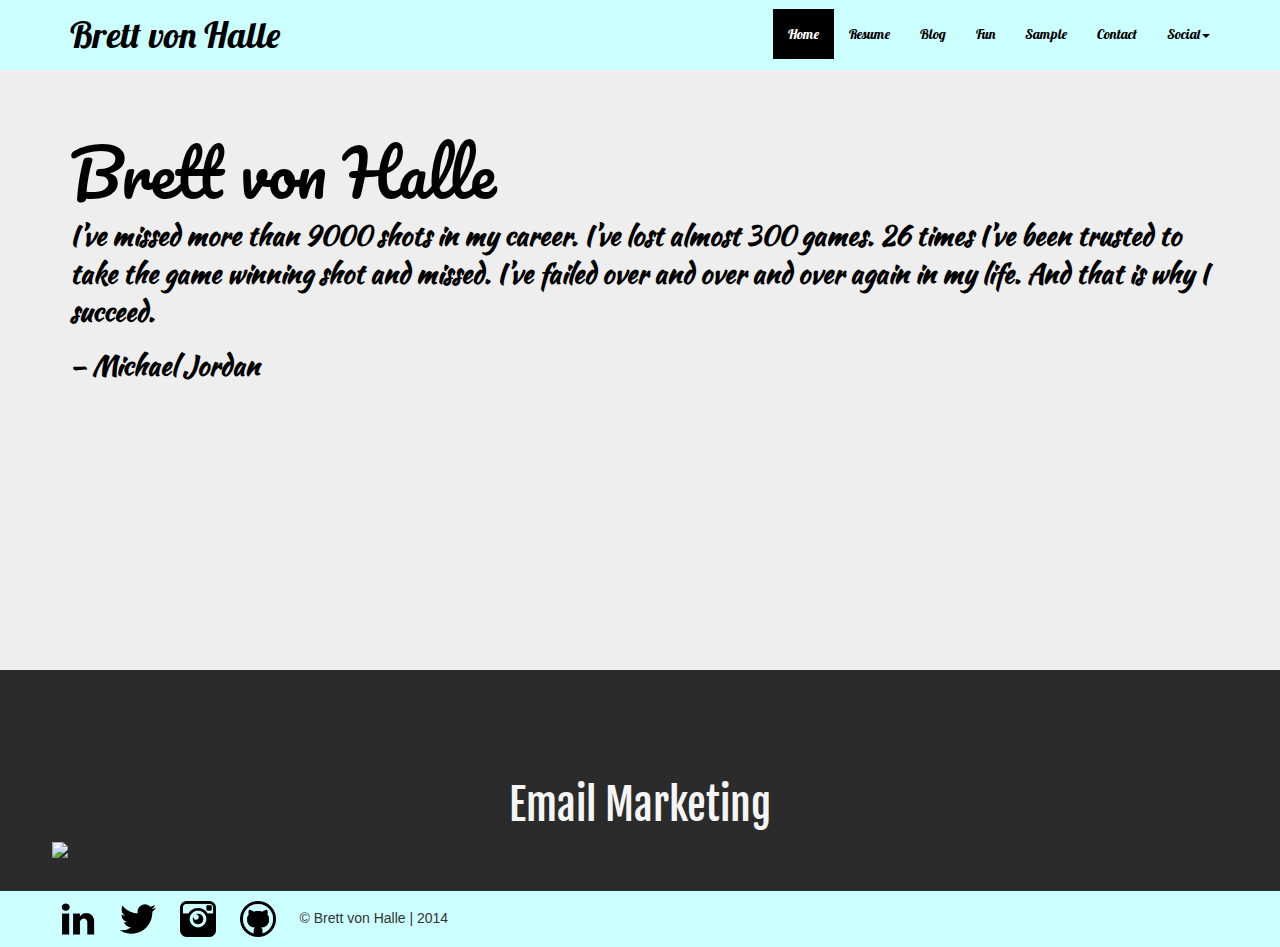
==== commit 1ed8ea3b: "whole website" ====
--- a/index.html
+++ b/index.html
@@ -1,473 +1,171 @@
-<!DOCTYPE html>
-<!--[if lt IE 8 ]><html class="no-js ie ie7" lang="en"> <![endif]-->
-<!--[if IE 8 ]><html class="no-js ie ie8" lang="en"> <![endif]-->
-<!--[if (gte IE 8)|!(IE)]><!--><html class="no-js" lang="en"> <!--<![endif]-->
-<head>
-    <meta charset="utf-8">
-    <meta http-equiv="X-UA-Compatible" content="IE=edge">
-    <meta name="viewport" content="width=device-width, initial-scale=1">
-    <!-- The above 3 meta tags *must* come first in the head; any other head content must come *after* these tags -->
-    
-    <link href='http://fonts.googleapis.com/css?family=Fjalla+One' rel='stylesheet' type='text/css'>
-
-   <!--- Basic Page Needs
-   ================================================== -->
-	<title>BVH - Brett von Halle</title>
-	<meta name="description" content="">
-	<meta name="author" content="">
-
-   <!-- Mobile Specific Metas
-   ================================================== -->
-	<meta name="viewport" content="width=device-width, initial-scale=1, maximum-scale=1">
-
-	<!-- CSS
-    ================================================== -->
-    <link rel="stylesheet" href="css/default.css">
-    <link rel="stylesheet" href="css/layout.css">
-    <link rel="stylesheet" href="css/media-queries.css">
-    <link rel="stylesheet" href="css/magnific-popup.css">
-    <!-- Bootstrap -->
-    <link href="css/bootstrap.min.css" rel="stylesheet">
-    
-<!--    Google FONTs -->
-    <link href='http://fonts.googleapis.com/css?family=Pacifico' rel='stylesheet' type='text/css'>
-    <link href='http://fonts.googleapis.com/css?family=Fjalla+One' rel='stylesheet' type='text/css'>
-
-   <!-- Script
-   ================================================== -->
-	<script src="js/modernizr.js"></script>
-
-   <!-- Favicons
-	================================================== -->
-	<link rel="shortcut icon" href="favicon.png" >
-
-
-</head>
-
-<body>
-
-   <!-- Header
-   ================================================== -->
-   <header id="home">
-
-      <nav id="nav-wrap">
-
-         <a class="mobile-btn" href="#nav-wrap" title="Show navigation">Show navigation</a>
-	      <a class="mobile-btn" href="#" title="Hide navigation">Hide navigation</a>
-
-         <ul id="nav" class="nav">
-            <li class="current"><a class="smoothscroll" href="#home">Home</a></li>
-            <li><a class="smoothscroll" href="#about">About</a></li>
-	         <li><a class="smoothscroll" href="#resume">Resume</a></li>
-            <li><a class="smoothscroll" href="#testimonials">Quotes</a></li>
-            <li><a class="smoothscroll" href="#contact">Contact</a></li>
-         </ul> <!-- end #nav -->
-
-      </nav> <!-- end #nav-wrap -->
-
-      <div class="row banner">
-         <div class="banner-text">
-            <h1 class="responsive-headline">Brett von Halle</h1>
-            <h3><span> Technical Marketer</span> &middot <span>Designer</span> &middot <span> Creative Thinker</span>  <br><a class="smoothscroll" href="#about">start scrolling</a>
-            and learn more <a class="smoothscroll" href="#about">about me</a>.</h3>
-            <hr />
-            <ul class="social">
-               <li><a href="#"><i class="fa fa-facebook"></i></a></li>
-               <li><a href="#"><i class="fa fa-twitter"></i></a></li>
-               <li><a href="#"><i class="fa fa-google-plus"></i></a></li>
-               <li><a href="#"><i class="fa fa-linkedin"></i></a></li>
-               <li><a href="#"><i class="fa fa-instagram"></i></a></li>
-            </ul>
-         </div>
-      </div>
-
-      <p class="scrolldown">
-         <a class="smoothscroll" href="#about"><i class="icon-down-circle"></i></a>
-      </p>
-
-   </header> <!-- Header End -->
-
-
-
-
-   <!-- About Section
-   ================================================== -->
-   <section id="about">
-
-      <div class="row">
-
-         <div class="three columns">
-
+<!DOCTYPE html>
+<script>
+  (function(i,s,o,g,r,a,m){i['GoogleAnalyticsObject']=r;i[r]=i[r]||function(){
+  (i[r].q=i[r].q||[]).push(arguments)},i[r].l=1*new Date();a=s.createElement(o),
+  m=s.getElementsByTagName(o)[0];a.async=1;a.src=g;m.parentNode.insertBefore(a,m)
+  })(window,document,'script','//www.google-analytics.com/analytics.js','ga');
 
-
-         </div>
-
-         <div class="nine columns main-col">
-
-            <h2>About Me</h2>
-
-            <p>Technology, finance, entrepreneurship, food, pets, travel, and sports. 
-
-            </p>
-
-            <div class="row">
-
-               <div class="columns contact-details">
-
-                  <h2>Contact Details</h2>
-                  <p class="address">
-						   <span>Brett von Halle</span><br>
-						   <span>(773) 573-8247</span><br>
-                     <span>bvonhalle@gmail.com</span>
-					   </p>
-
-               </div>
-
-               <div class="columns download">
-                  <p>
-                     <a href="assets1/vonHalle-marketing.pdf" onclick="ga('send', 'event', {eventCategory: 'download', eventAction: 'resume'});" target="_blank" class="button"><i class="fa fa-download"></i>View Resume</a>
-                  </p>
-               </div>
-
-            </div> <!-- end row -->
-
-         </div> <!-- end .main-col -->
-
-      </div>
-
-   </section> <!-- About Section End-->
-
-
+  ga('create', 'UA-52739920-1', 'auto');
+  ga('send', 'pageview');
 
-
-   <!-- Resume Section
-   ================================================== -->
-   <section id="resume">
-
-      <!-- Education
-      ----------------------------------------------- -->
-      <div class="row education">
-
-         <div class="three columns header-col">
-            <h1><span>Education</span></h1>
-         </div>
-
-         <div class="nine columns main-col">
-
-            <div class="row item">
-
-               <div class="twelve columns">
-
-                  <h3>Startup Institute</h3>
-                  <p class="info">Technical Marketing <span>&bull;</span> <em class="date"> 2014</em></p>
-
-                  <p class="SIC">
-                  Selected by Startup Institute in a highly competitive process for an intensive 8-week training program focused on developing the core skills in Technical Marketing to be a high impact employee at a startup. Born out of Techstars Boston, Startup Institute aims to align passion with profession and help students find the work they love.
-                  </p>
-
-               </div>
-
-            </div> <!-- item end -->
-
-            <div class="row item">
-
-               <div class="twelve columns">
-
-                  <h3>University of Michigan</h3>
-                  <p class="info">Economics & Entrepreneurship <span>&bull;</span> <em class="date"> 2014</em></p>
-
-                  <p class="UOM">
-                  Coursework in Finance, Statistics, Accounting, Monetary Policy, Advanced Macro & Micro Economics, Entrepreneurial Studies, Spanish, Psychology, Architecture, Politics, and Computer Science (Introductory C++ and Python) 
-                  </p>
-
-               </div>
-
-            </div> <!-- item end -->
-
-         </div> <!-- main-col end -->
-
-      </div> <!-- End Education -->
-
-
-      <!-- Work
-      ----------------------------------------------- -->
-      <div class="row work">
-
-         <div class="three columns header-col">
-            <h1><span>Work</span></h1>
-         </div>
-
-         <div class="nine columns main-col">
-
-            <div class="row item">
-
-               <div class="twelve columns">
-
-                  <h3>EarlyBird</h3>
-                  <p class="info">Marketing and Design Intern <span>&bull;</span> <em class="date">June - August 2014</em></p>
-
-                  <p class="EB">
-                  Helped plan, design, and develop an online tool for Startup Founders to measure and analyze the "lean"-ness of their business.  Designed a landing page in photoshop, then coded it in HTML, CSS, and Javascript.  I also created an inbound marketing plan for EarlyBird, complete with Content, Social Media, SEO, and Paid Search Strategy.  Created four unique Facebook and Linkedin Ad Campaigns with original copy and designs.
-                  </p>
-
-               </div>
-
-            </div> <!-- item end -->
-
-            <div class="row item">
-
-               <div class="twelve columns">
-
-                  <h3>Heard Capital</h3>
-                  <p class="info">Equity Research & Analysis Intern <span>&bull;</span> <em class="date">Summers 2012 & 2013</em></p>
-
-                  <p class="HC">
-                  Heard Capital is a startup Long/Short Equity Hedge Fund in Chicago.   The firm focuses its clients’ investments in the technology, media, telecommunications, financials, industrials and energy sectors.  Performed fundamental & technical analysis on equity picks chosen by the fund managers using Bloomberg Terminal and Excel.  Presented original trading ideas in the form of investment reports.   Updated monthly performance stats for the fund on various hedge fund databases.  Edited investor and merger pitch presentations.  Attended weekly in-depth sessions on market themes with the two fund managers, as well as, quarterly board meetings.
-                  </p>
-
-               </div>
-
-            </div> <!-- item end -->
-
-         </div> <!-- main-col end -->
-
-      </div> <!-- End Work -->
-
-
-      <!-- Skills
-      ----------------------------------------------- -->
-      <div class="row skill">
-
-         <div class="three columns header-col">
-            <h1><span>Skills</span></h1>
-         </div>
-
-         <div class="nine columns main-col">
-
-            <p class="skillz">SEO &middot Content Strategy &middot Google Analytics &middot Paid Search &middot Branding & POsitioning &middot Microsoft Office Suite: Excel, Word, Powerpoint &middot Bloomberg Terminal &middot HTML/CSS &middot Python &middot C++ &middot Adobe Creative Suite: Photoshop & Illustrator &middot Regression Analysis &middot Mac & Windows OS &middot 93rd percentile on Bloomberg Aptitude Test &middot Inbound Marketing &middot HTML/CSS/Javascript
-            </p>
-
-			</div> <!-- main-col end -->
-
-      </div> <!-- End skills -->
-
-   </section> <!-- Resume Section End-->
-
-
-  
-
-
-   <!-- Testimonials Section
-   ================================================== -->
-   <section id="testimonials">
-
-      <div class="text-container">
-
-         <div class="row">
-
-            <div class="two columns header-col">
-
-
-            </div>
-
-            <div class="ten columns flex-container">
-
-               <div class="flexslider">
-
-                  <ul class="slides">
-
-                     <li>
-                        <blockquote>
-                           <p>Your work is going to fill a large part of your life, and the only way to be truly satisfied is
-                           to do what you believe is great work. And the only way to do great work is to love what you do.
-                           If you haven't found it yet, keep looking. Don't settle. As with all matters of the heart, you'll know when you find it.
-                           </p>
-                           <cite>Steve Jobs</cite>
-                        </blockquote>
-                     </li> <!-- slide ends -->
-
-                     <li>
-                        <blockquote>
-                           <p>This is Photoshop's version  of Lorem Ipsum. Proin gravida nibh vel velit auctor aliquet.
-                           Aenean sollicitudin, lorem quis bibendum auctor, nisi elit consequat ipsum, nec sagittis sem
-                           nibh id elit. Duis sed odio sit amet nibh vulputate cursus a sit amet mauris.
-                           </p>
-                           <cite>Mr. Adobe</cite>
-                        </blockquote>
-                     </li> <!-- slide ends -->
-
-                     <li>
-                        <blockquote>
-                           <p>This is Photoshop's version  of Lorem Ipsum. Proin gravida nibh vel velit auctor aliquet.
-                           Aenean sollicitudin, lorem quis bibendum auctor, nisi elit consequat ipsum, nec sagittis sem
-                           nibh id elit. Duis sed odio sit amet nibh vulputate cursus a sit amet mauris.
-                           </p>
-                           <cite>Mr. Adobe</cite>
-                        </blockquote>
-                     </li> <!-- slide ends -->
-
-                  </ul>
-
-               </div> <!-- div.flexslider ends -->
-
-            </div> <!-- div.flex-container ends -->
-
-         </div> <!-- row ends -->
-
-       </div>  <!-- text-container ends -->
-
-   </section> <!-- Testimonials Section End-->
-
-
-   <!-- Contact Section
-   ================================================== -->
-   <section id="contact">
-
-         <div class="row section-head">
-
-            <div class="two columns header-col">
-
-               <h1><span>Get In Touch.</span></h1>
-
-            </div>
-
-            <div class="ten columns">
-
-                  <p class="lead">Send a message or just shoot me an email at bvonhalle@gmail.com
-                  </p>
-
-            </div>
-
-         </div>
-
-         <div class="row">
-
-            <div class="eight columns">
-
-               <!-- form -->
-               <form action="" method="post" id="contactForm" name="contactForm">
-					<fieldset>
-
-                  <div>
-						   <label for="contactName">Name <span class="required">*</span></label>
-						   <input type="text" value="" size="35" id="contactName" name="contactName">
-                  </div>
-
-                  <div>
-						   <label for="contactEmail">Email <span class="required">*</span></label>
-						   <input type="text" value="" size="35" id="contactEmail" name="contactEmail">
-                  </div>
-
-                  <div>
-						   <label for="contactSubject">Subject</label>
-						   <input type="text" value="" size="35" id="contactSubject" name="contactSubject">
-                  </div>
-
-                  <div>
-                     <label for="contactMessage">Message <span class="required">*</span></label>
-                     <textarea cols="50" rows="15" id="contactMessage" name="contactMessage"></textarea>
-                  </div>
-
-                  <div>
-                     <button class="submit">Submit</button>
-                     <span id="image-loader">
-                        <img alt="" src="images/loader.gif">
-                     </span>
-                  </div>
-
-					</fieldset>
-				   </form> <!-- Form End -->
-
-               <!-- contact-warning -->
-               <div id="message-warning"> Error boy</div>
-               <!-- contact-success -->
-				   <div id="message-success">
-                  <i class="fa fa-check"></i>Your message was sent, thank you!<br>
-				   </div>
-
-            </div>
-
-
-            <aside class="four columns footer-widgets">
-
-               <div class="widget widget_contact">
-
-					   <h4>Contact Info</h4>
-					   <p class="address">
-						   Brett von Halle<br>
-						   bvonhalle@gmail.com <br>
-						   <span>(773) 573-8247</span>
-					   </p>
-
-				   </div>
-
-               <div class="widget widget_tweets">
-
-                  <h4 class="widget-title">Latest Tweets</h4>
-
-                  <ul id="twitter">
-                     <li>
-                        
-                     </li>
-                     <li>
-                        
-                     </li>
-                  </ul>
-
-		         </div>
-
-            </aside>
-
-      </div>
-
-   </section> <!-- Contact Section End-->
-
-
-   <!-- footer
-   ================================================== -->
-   <footer>
-
-      <div class="row">
-
-         <div class="twelve columns">
-
-            <ul class="social-links">
-               <li><a href="#"><i class="fa fa-facebook"></i></a></li>
-               <li><a href="#"><i class="fa fa-twitter"></i></a></li>
-               <li><a href="#"><i class="fa fa-google-plus"></i></a></li>
-               <li><a href="#"><i class="fa fa-linkedin"></i></a></li>
-               <li><a href="#"><i class="fa fa-instagram"></i></a></li>
-            </ul>
-
-            <ul class="copyright">
-               <li>&copy; Copyright 2014 Brett von Halle</li>
-            </ul>
-
-         </div>
-
-         <div id="go-top"><a class="smoothscroll" title="Back to Top" href="#home"><i class="icon-up-open"></i></a></div>
-
-      </div>
-
-   </footer> <!-- Footer End-->
-
-   <!-- Java Script
-   ================================================== -->
-   <script src="http://ajax.googleapis.com/ajax/libs/jquery/1.10.2/jquery.min.js"></script>
-   <script>window.jQuery || document.write('<script src="js/jquery-1.10.2.min.js"><\/script>')</script>
-   <script type="text/javascript" src="js/jquery-migrate-1.2.1.min.js"></script>
-
-   <script src="js/jquery.flexslider.js"></script>
-   <script src="js/waypoints.js"></script>
-   <script src="js/jquery.fittext.js"></script>
-   <script src="js/magnific-popup.js"></script>
-   <script src="js/init.js"></script>
-   
-   <!-- jQuery (necessary for Bootstrap's JavaScript plugins) -->
-    <script src="https://ajax.googleapis.com/ajax/libs/jquery/1.11.2/jquery.min.js"></script>
-    <!-- Include all compiled plugins (below), or include individual files as needed -->
-    <script src="js/bootstrap.min.js"></script>
-
-</body>
-
-</html>
+</script>
+<html lang="en">
+<head>
+
+	<meta charset="utf-8" />
+	<meta name="viewport" content="width=device-width, initial-scale=1">
+  	<script src="openpgp.min.js" type="text/javascript"></script>
+
+<!--	FONTs-->
+	<link href='http://fonts.googleapis.com/css?family=Cabin+Condensed|Lobster|Pacifico|Playball|Kaushan+Script|Rancho' rel='stylesheet' type='text/css'>
+	<link href='http://fonts.googleapis.com/css?family=Fjalla+One' rel='stylesheet' type='text/css'>
+
+
+	<link href="css/bootstrap.css" rel="stylesheet">
+	<link href="css/styles.css" rel="stylesheet">
+	<title>BVH</title>
+
+</head>
+<body>
+	<script src="http://code.jquery.com/jquery-1.11.0.min.js"></script>
+	<script src="js/bootstrap.js"></script>
+	<script src="openpgp.min.js" type="text/javascript"></script>
+	<script>
+	function encrypt() {
+	  if (window.crypto && window.crypto.getRandomValues) {
+		var message = document.getElementById("message");
+		if (message.value.indexOf("-----BEGIN PGP MESSAGE-----") !== -1 && message.value.indexOf("-----END PGP MESSAGE-----") !== -1) {
+			// encryption done
+		} else {
+			var pub_key = openpgp.key.readArmored(document.getElementById("pubkey").innerHTML).keys[0];
+			var plaintext = message.value;
+			var ciphertext = openpgp.encryptMessage([pub_key],plaintext);
+			message.value = ciphertext;
+			return true;
+		}
+	  } else {
+	    window.alert("Error: Browser not supported\nReason: We need a cryptographically secure PRNG to be implemented (i.e. the window.crypto method)\nSolution: Use Chrome >= 11, Safari >= 3.1, Firefox >= 21, Opera >= 15 or IE >= 11.");
+	    return false;
+	  }
+	}
+	</script>
+	<header>
+	<div class="navbar navbar-inverse navbar-static-top">
+		<div class="container">
+			<a href="index.html" class="navbar-brand">Brett von Halle</a>
+			<button class="navbar-toggle" data-toggle="collapse" data-target=".navHeaderCollapse">
+				<span class="icon-bar"></span>
+				<span class="icon-bar"></span>
+				<span class="icon-bar"></span>
+			</button>
+			<div class="collapse navbar-collapse navHeaderCollapse">
+				<ul class="nav navbar-nav navbar-right">
+					<li class="active"><a href="index.html">Home</a></li>
+					<li><a href="assets1/vonHalle-marketing.pdf" onclick="ga('send', 'event', {eventCategory: 'download', eventAction: 'resume'});" target="_blank">Resume</a></li>
+					<li><a href="blog.html">Blog</a></li>
+					<li><a href="fun.html">Fun</a></li>
+					<li><a href="sample.html">Sample</a></li>
+
+					<li><a href="#contact" data-toggle="modal">Contact</a></li>
+
+					<li class="dropdown">
+						<a href="#" class="dropdown-toggle" data-toggle="dropdown">Social<b class="caret"></b></a>
+							<ul class="dropdown-menu">
+								<li><a href="http://www.linkedin.com/in/bvonhalle" target="_blank"><img src="assets1/images/social/linkedin11.png" width="36"/></a></li>
+								<li><a href="http://twitter.com/BVH773"><img src="assets1/images/social/social19.png" width="36"/></a></li>
+								<li><a href="http://instagram.com/beavertoven"><img src="assets1/images/social/vintage2.png" width="36"/></a></li>
+								<li><a href="https://github.com/bvonhalle"><img src="assets1/images/social/github7.png" width="36"/></a></li>
+							</ul>
+					</li>
+				</ul>
+			</div>
+		</div>
+
+	</div>
+	</header>
+
+	<div class="jumbotron">
+		<div class="container">
+			<h1>Brett von Halle</h1>
+			<p>I’ve missed more than 9000 shots in my career. I’ve lost almost 300 games. 26 times I’ve been trusted to take the game winning shot and missed. I’ve failed over and over and over again in my life. And that is why I succeed.</p>
+			<p>– Michael Jordan</p>
+		</div>
+
+	</div>
+
+	<div class = "row" id = "email">
+        <section class = "padding_4p">
+            <h2 class = "email_header">Email Marketing</h2>
+	        <div class = "col-sm-3">
+	           <img src="images/email-icons/icon-magnifying-glass1.png">
+	        </div>
+
+	        <div class = "col-sm-3"></div>
+	        <div class = "col-sm-3"></div>
+	        <div class = "col-sm-3"></div>
+
+        </section>
+	</div>
+
+	<div class="bottombox">
+		<ul class="socialnetworklink">
+			<li><a href="http://www.linkedin.com/in/bvonhalle" target="_blank"><img src="assets1/images/social/linkedin11.png" width="36"/></a></li>
+			<li><a href="http://twitter.com/BVH773"><img src="assets1/images/social/social19.png" width="36"/></a></li>
+			<li><a href="http://instagram.com/beavertoven"><img src="assets1/images/social/vintage2.png" width="36"/></a></li>
+			<li><a href="https://github.com/bvonhalle"><img src="assets1/images/social/github7.png" width="36"/></a></li>
+			<p>&copy Brett von Halle | 2014</p>
+		</ul>
+	</div>
+
+	<div class="modal fade" id="contact" role="dialog">
+		<div class="modal-dialog">
+			<div class="modal-content">
+				<form name="contactme" method="post" action="send_form.php" onsubmit="return encrypt();">
+					<div class="modal-header">
+						<h4>Contact Brett von Halle</h4>
+					</div>
+					<div class="modal-body">
+							<table width="450px">
+								<tr>
+							  		<td valign="top">
+							   			<label for="email">Your Email</label>
+							 		</td>
+							  		<td valign="top">
+							   			<input type="text" name="email" style="height:18px;width:300px;">
+							  		</td>
+							 	</tr>
+								<tr>
+							  		<td valign="top">
+							   			<label for="subject">Subject</label>
+							 		</td>
+							  		<td valign="top">
+							   			<input type="text" name="subject" style="height:18px;width:300px;">
+							  		</td>
+							 	</tr>
+								<tr>
+									<td valign="top">
+										<label for="message">Message</label>
+									</td>
+									<td valign="top">
+										<textarea  id="message" name="message" style="height:150px;width:300px;"></textarea>
+								 </td>
+								</tr>
+								<tr>
+								</tr>
+							</table>
+							<div class="modal-footer">
+								<a class="btn btn-default" data-dismiss="modal">Close</a>
+								<input type="submit" class="btn btn-primary">
+							</div>
+						</div>
+					</div>
+				</form>
+			</div>
+		</div>
+	</div>
+
+<script type="text/javascript">var ssaUrl = ('https:' == document.location.protocol ? 'https://' : 'http://') + 'pixel.sitescout.com/iap/6e8be18c6c6d67e5';new Image().src = ssaUrl;</script>
+
+</body>
+</html>
+
--- a/css/styles.css
+++ b/css/styles.css
@@ -0,0 +1,202 @@
+
+
+.jumbotron {
+	background-image: url(https://1.bp.blogspot.com/-4bYk3je0xnU/UnP8C-A_SII/AAAAAAAA7s4/2o7KihwyQVs/s1600/PHOTO+-+CHICAGO+-+SKYLINE+AND+LAKE+FRONT+-+AERIAL+-+LOOKING+S+-+FROM+NEAR+LINCOLN+PARK++-+TRUMP+TOWER+UNDER+CONSTRUCTION+-+FAIRLY+CONTEMPORARY.jpg);
+	height: 600px;
+	no-repeat center center fixed; 
+    -webkit-background-size: cover;
+    -moz-background-size: cover;
+    -o-background-size: cover;
+    background-size: cover;
+    margin-bottom: 0pt;
+}
+
+.jumbotron .container {
+	position: relative;
+	top: 0px;
+	margin-bottom: 0pt;
+
+}
+
+.jumbotron h1 {
+	color: black; 
+	font-family: 'Pacifico', cursive;
+
+}
+
+.jumbotron p {
+	color: black; 
+	font-family: 'Kaushan Script', cursive;
+	font-size: 20pt;
+	font-weight: bold;
+}
+
+.navbar-brand {
+	font-size: 36px;
+}
+
+.navbar-brand {
+	margin-top: 10px;
+	color: #9966FF;
+}
+
+/* Brett von Halle*/
+.navbar-inverse .navbar-brand {
+	color: black;
+	font-family: 'Lobster', cursive;
+}
+
+.navbar-inverse {
+	background-color: #CCFFFF;
+	opacity: 1;
+	border: none;
+}
+
+
+.navbar-inverse .container a {
+	font-family: 'Lobster', cursive;
+}
+
+.navbar-toggle {
+	background-color: black
+}
+
+.socialnetworklink li:first-child {
+	list-style-type: none;
+	padding-left: 20px;
+	display: inline;
+}
+
+.socialnetworklink li:nth-child(2) {
+	list-style-type: none;
+	padding-left: 20px;
+	display: inline;
+}
+
+.socialnetworklink li:nth-child(3) {
+	list-style-type: none;
+	padding-left: 20px;
+	display: inline;
+}
+
+.socialnetworklink li:nth-child(4) {
+	list-style-type: none;
+	padding-left: 20px;
+	display: inline;
+}
+
+.socialnetworklink p {
+	list-style-type: none;
+	padding-left: 20px;
+	display: inline;
+}
+
+.navbar-nav {
+	margin-top: 7pt;
+}
+
+.navbar-inverse .navbar-nav > .active > a,
+.navbar-inverse .navbar-nav > .active > a:hover,
+.navbar-inverse .navbar-nav > .active > a:focus {
+	color: white;
+	background-color: black
+}
+
+.navbar-inverse .navbar-nav .open .dropdown-menu > li > a {
+	color: black;
+}
+
+.navbar-inverse .navbar-nav > li > a {
+	color: black;
+}
+
+.illusions {
+	float: left;
+}
+
+.whosdog {
+	float: left;
+}
+
+.humangiant {
+	float: left;
+}
+
+.pasta {
+	float: left;
+}
+
+.backgroundfun {
+	background-color: #0cd957;
+	overflow: hidden;
+}
+
+.intro h1 {
+	font-family: 'Pacifico', cursive;
+	text-align: center;
+	color: black;
+}
+
+.bottombox1 {
+	padding-top: 10px;
+	background-color: #CCFFFF;
+	overflow: hidden;
+}
+
+.bottombox {
+	padding-top: 10px;
+	background-color: #CCFFFF;
+	overflow: hidden;
+}
+
+.blog1 {
+	font-family: "Kaushan Script";
+	padding-left: 60px;
+	padding-top: 10px;
+	color: black;
+}
+
+.header-email-marketing {
+    text-align: center;
+    color: white;
+
+}
+
+.header_email {
+    text-align: center;
+
+}
+
+.email_header {
+    text-align: center;
+    color: whitesmoke;
+    padding-top: 40px;
+    font-size: 42px;
+    font-family: 'Fjalla One', sans-serif;
+}
+
+#email {
+    background: #2B2B2B;
+
+}
+
+.email_strategy { 
+    text-align: center;
+    font-family: 'Fjalla One', sans-serif;
+    
+
+}
+
+.email_list {
+    color: ghostwhite;
+    text-align: center;
+    font-family: 'Fjalla One', sans-serif;
+}
+
+li {
+    list-style-type: none;
+}
+
+.padding_4p { 
+    padding: 4%;
+}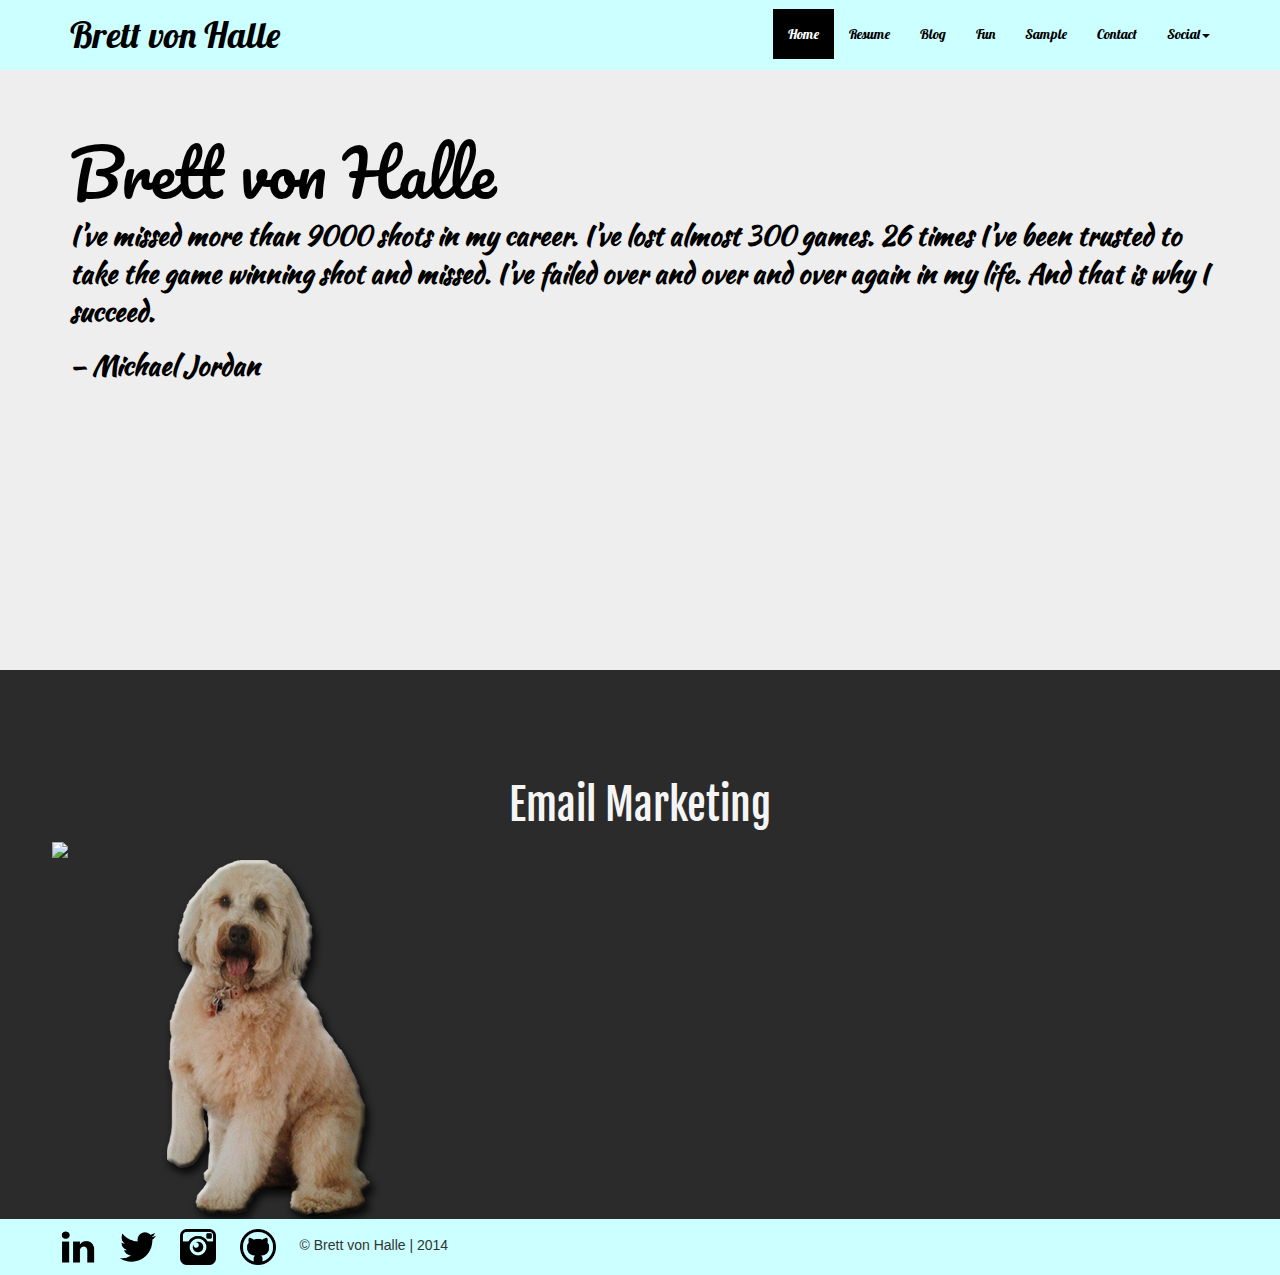
==== commit 83fb5496: "push" ====
--- a/index.html
+++ b/index.html
@@ -97,7 +97,8 @@
         <section class = "padding_4p">
             <h2 class = "email_header">Email Marketing</h2>
 	        <div class = "col-sm-3">
-	           <img src="images/email-icons/icon-magnifying-glass1.png">
+	           <img src="images/icon-magnifying-glass1.png">
+	           <img src="images/delila.png">
 	        </div>
 
 	        <div class = "col-sm-3"></div>
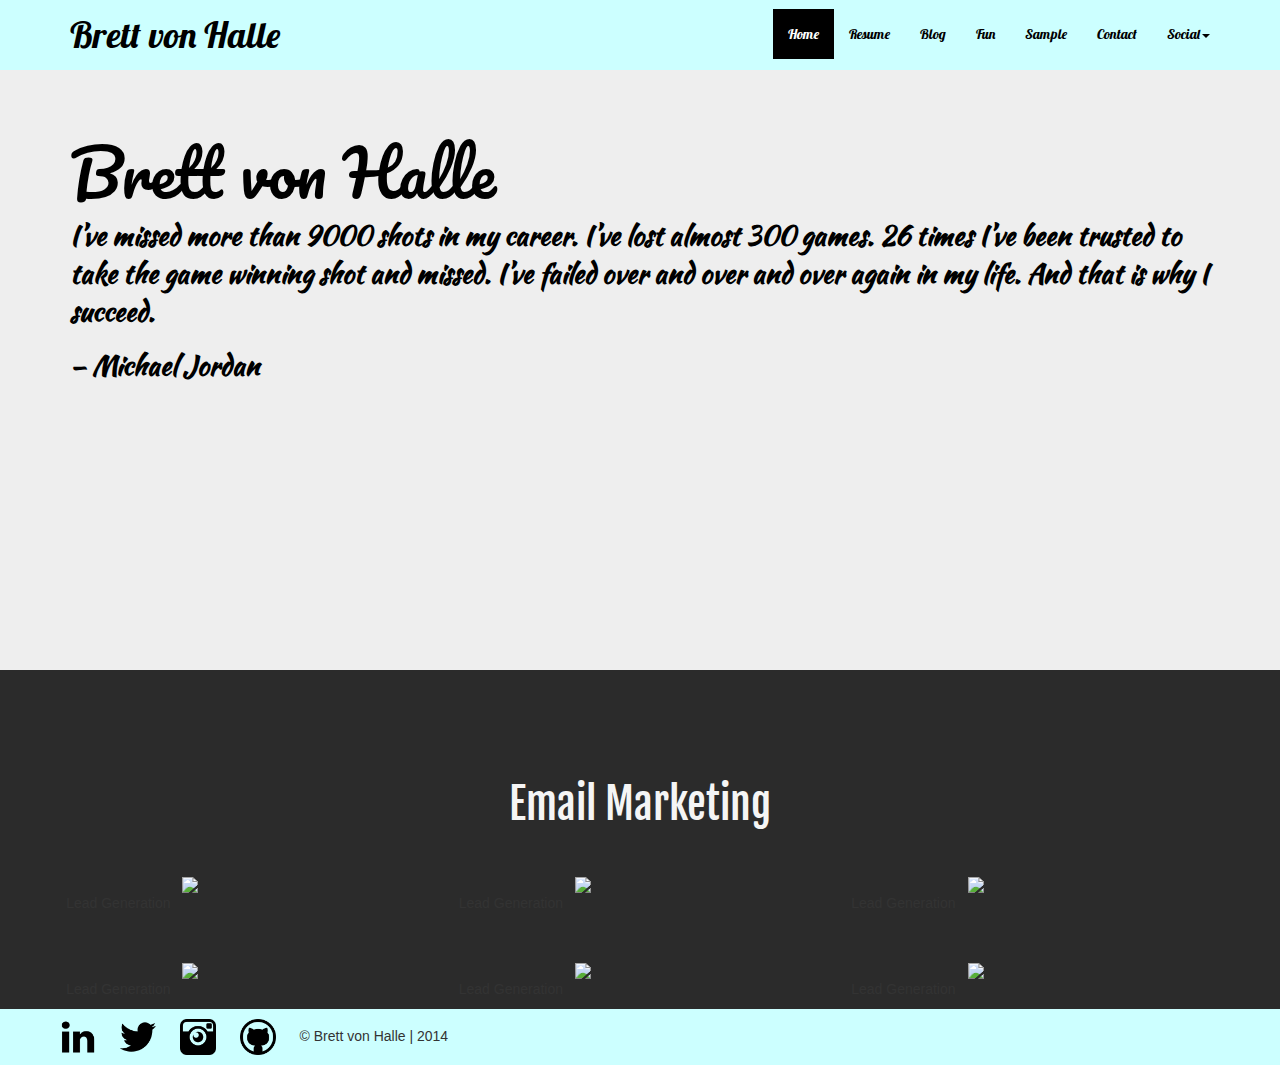
==== commit af08360a: "icons" ====
--- a/index.html
+++ b/index.html
@@ -93,20 +93,39 @@
 
 	</div>
 
-	<div class = "row" id = "email">
-        <section class = "padding_4p">
-            <h2 class = "email_header">Email Marketing</h2>
-	        <div class = "col-sm-3">
-	           <img src="images/icon-magnifying-glass1.png">
-	           <img src="images/delila.png">
-	        </div>
+    <div class="container-fluid">
+        <div class = "row" id = "email">
+            <section class = "padding_4p">
+                <h2 class = "email_header">Email Marketing</h2>
+                <div class = "col-sm-4">
+                   <img class="center-block email-icons" src="http://www.skushed.com/wp-content/uploads/2015/05/icon-magnifying-glass12.png">
+                   <p>Lead Generation</p>
+                </div>
 
-	        <div class = "col-sm-3"></div>
-	        <div class = "col-sm-3"></div>
-	        <div class = "col-sm-3"></div>
+                <div class = "col-sm-4">
+                    <img class="center-block email-icons" src="http://www.skushed.com/wp-content/uploads/2015/05/icon-email.png">
+                   <p>Lead Generation</p>
+                </div>
+                <div class = "col-sm-4">
+                    <img class="center-block email-icons" src="http://www.skushed.com/wp-content/uploads/2015/05/icon-hand-holding.png">
+                   <p>Lead Generation</p>
+                </div>
+                <div class = "col-sm-4">
+                    <img class="center-block email-icons" src="http://www.skushed.com/wp-content/uploads/2015/05/icon-ab1.png">
+                   <p>Lead Generation</p>
+                </div>
+                <div class = "col-sm-4">
+                    <img class="center-block email-icons" src="http://www.skushed.com/wp-content/uploads/2015/05/icon-reports3.png">
+                   <p>Lead Generation</p>
+                </div>
+                <div class = "col-sm-4">
+                    <img class="center-block email-icons" src="http://www.skushed.com/wp-content/uploads/2015/05/icon-funnel.png">
+                   <p>Lead Generation</p>
+                </div>
 
-        </section>
-	</div>
+            </section>
+        </div>
+    </div>
 
 	<div class="bottombox">
 		<ul class="socialnetworklink">
--- a/css/styles.css
+++ b/css/styles.css
@@ -199,4 +199,11 @@
 
 .padding_4p { 
     padding: 4%;
-}+}
+
+.email-icons {
+    max-width: 150px;
+    padding-top: 40px;
+    padding-left: 10px;
+    padding-right: 10px;
+}
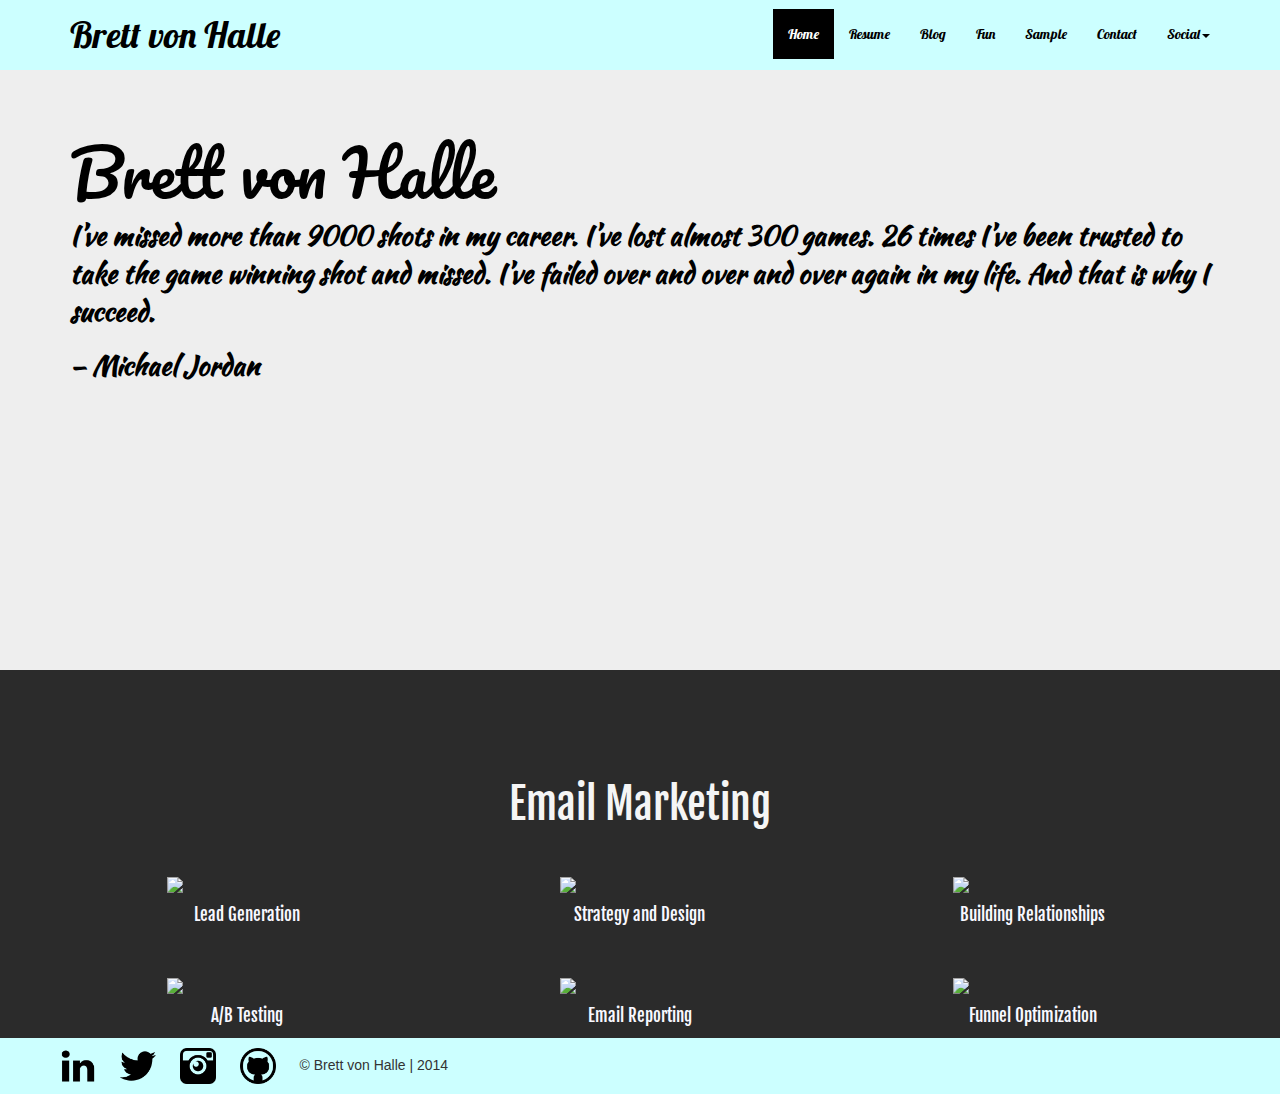
==== commit a61fc268: "text" ====
--- a/index.html
+++ b/index.html
@@ -99,28 +99,28 @@
                 <h2 class = "email_header">Email Marketing</h2>
                 <div class = "col-sm-4">
                    <img class="center-block email-icons" src="http://www.skushed.com/wp-content/uploads/2015/05/icon-magnifying-glass12.png">
-                   <p>Lead Generation</p>
+                   <p class="email_list">Lead Generation</p>
                 </div>
 
                 <div class = "col-sm-4">
                     <img class="center-block email-icons" src="http://www.skushed.com/wp-content/uploads/2015/05/icon-email.png">
-                   <p>Lead Generation</p>
+                   <p class="email_list">Strategy and Design</p>
                 </div>
                 <div class = "col-sm-4">
                     <img class="center-block email-icons" src="http://www.skushed.com/wp-content/uploads/2015/05/icon-hand-holding.png">
-                   <p>Lead Generation</p>
+                   <p class="email_list">Building Relationships</p>
                 </div>
                 <div class = "col-sm-4">
                     <img class="center-block email-icons" src="http://www.skushed.com/wp-content/uploads/2015/05/icon-ab1.png">
-                   <p>Lead Generation</p>
+                   <p class="email_list">A/B Testing</p>
                 </div>
                 <div class = "col-sm-4">
                     <img class="center-block email-icons" src="http://www.skushed.com/wp-content/uploads/2015/05/icon-reports3.png">
-                   <p>Lead Generation</p>
+                   <p class="email_list">Email Reporting</p>
                 </div>
                 <div class = "col-sm-4">
                     <img class="center-block email-icons" src="http://www.skushed.com/wp-content/uploads/2015/05/icon-funnel.png">
-                   <p>Lead Generation</p>
+                   <p class="email_list">Funnel Optimization</p>
                 </div>
 
             </section>
--- a/css/styles.css
+++ b/css/styles.css
@@ -3,6 +3,7 @@
 .jumbotron {
 	background-image: url(https://1.bp.blogspot.com/-4bYk3je0xnU/UnP8C-A_SII/AAAAAAAA7s4/2o7KihwyQVs/s1600/PHOTO+-+CHICAGO+-+SKYLINE+AND+LAKE+FRONT+-+AERIAL+-+LOOKING+S+-+FROM+NEAR+LINCOLN+PARK++-+TRUMP+TOWER+UNDER+CONSTRUCTION+-+FAIRLY+CONTEMPORARY.jpg);
 	height: 600px;
+    background-attachment: fixed;
 	no-repeat center center fixed; 
     -webkit-background-size: cover;
     -moz-background-size: cover;
@@ -191,6 +192,8 @@
     color: ghostwhite;
     text-align: center;
     font-family: 'Fjalla One', sans-serif;
+    padding-top: 10px;
+    font-size: 17px;
 }
 
 li {
@@ -202,7 +205,7 @@
 }
 
 .email-icons {
-    max-width: 150px;
+    max-width: 180px;
     padding-top: 40px;
     padding-left: 10px;
     padding-right: 10px;
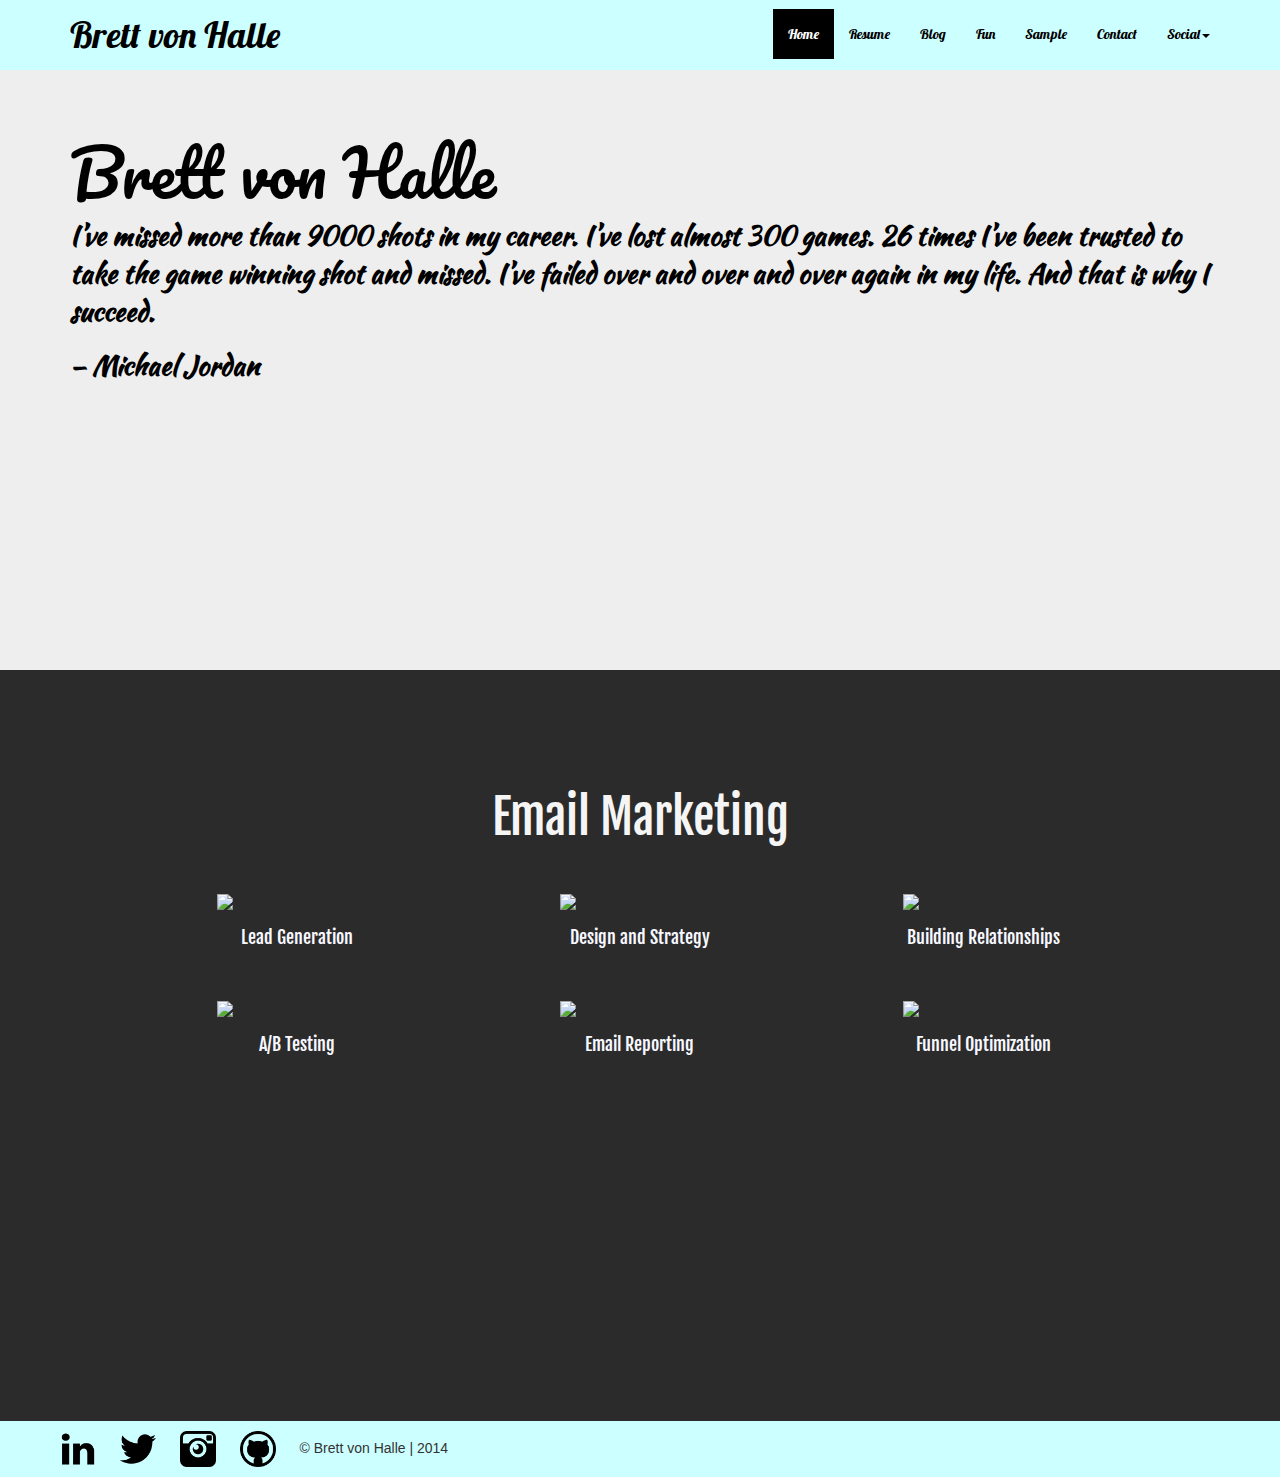
==== commit 19896aa2: "m" ====
--- a/index.html
+++ b/index.html
@@ -1,191 +1,242 @@
 <!DOCTYPE html>
 <script>
-  (function(i,s,o,g,r,a,m){i['GoogleAnalyticsObject']=r;i[r]=i[r]||function(){
-  (i[r].q=i[r].q||[]).push(arguments)},i[r].l=1*new Date();a=s.createElement(o),
-  m=s.getElementsByTagName(o)[0];a.async=1;a.src=g;m.parentNode.insertBefore(a,m)
-  })(window,document,'script','//www.google-analytics.com/analytics.js','ga');
-
-  ga('create', 'UA-52739920-1', 'auto');
-  ga('send', 'pageview');
-
+    (function (i, s, o, g, r, a, m) {
+        i['GoogleAnalyticsObject'] = r;
+        i[r] = i[r] || function () {
+            (i[r].q = i[r].q || []).push(arguments)
+        }, i[r].l = 1 * new Date();
+        a = s.createElement(o),
+            m = s.getElementsByTagName(o)[0];
+        a.async = 1;
+        a.src = g;
+        m.parentNode.insertBefore(a, m)
+    })(window, document, 'script', '//www.google-analytics.com/analytics.js', 'ga');
+
+    ga('create', 'UA-52739920-1', 'auto');
+    ga('send', 'pageview');
 </script>
 <html lang="en">
+
 <head>
 
-	<meta charset="utf-8" />
-	<meta name="viewport" content="width=device-width, initial-scale=1">
-  	<script src="openpgp.min.js" type="text/javascript"></script>
-
-<!--	FONTs-->
-	<link href='http://fonts.googleapis.com/css?family=Cabin+Condensed|Lobster|Pacifico|Playball|Kaushan+Script|Rancho' rel='stylesheet' type='text/css'>
-	<link href='http://fonts.googleapis.com/css?family=Fjalla+One' rel='stylesheet' type='text/css'>
-
-
-	<link href="css/bootstrap.css" rel="stylesheet">
-	<link href="css/styles.css" rel="stylesheet">
-	<title>BVH</title>
+    <meta charset="utf-8" />
+    <meta name="viewport" content="width=device-width, initial-scale=1">
+    <script src="openpgp.min.js" type="text/javascript"></script>
+
+    <!--	FONTs-->
+    <link href='http://fonts.googleapis.com/css?family=Cabin+Condensed|Lobster|Pacifico|Playball|Kaushan+Script|Rancho' rel='stylesheet' type='text/css'>
+    <link href='http://fonts.googleapis.com/css?family=Fjalla+One' rel='stylesheet' type='text/css'>
+
+
+    <link href="css/bootstrap.css" rel="stylesheet">
+    <link href="css/styles.css" rel="stylesheet">
+    <title>BVH</title>
 
 </head>
+
 <body>
-	<script src="http://code.jquery.com/jquery-1.11.0.min.js"></script>
-	<script src="js/bootstrap.js"></script>
-	<script src="openpgp.min.js" type="text/javascript"></script>
-	<script>
-	function encrypt() {
-	  if (window.crypto && window.crypto.getRandomValues) {
-		var message = document.getElementById("message");
-		if (message.value.indexOf("-----BEGIN PGP MESSAGE-----") !== -1 && message.value.indexOf("-----END PGP MESSAGE-----") !== -1) {
-			// encryption done
-		} else {
-			var pub_key = openpgp.key.readArmored(document.getElementById("pubkey").innerHTML).keys[0];
-			var plaintext = message.value;
-			var ciphertext = openpgp.encryptMessage([pub_key],plaintext);
-			message.value = ciphertext;
-			return true;
-		}
-	  } else {
-	    window.alert("Error: Browser not supported\nReason: We need a cryptographically secure PRNG to be implemented (i.e. the window.crypto method)\nSolution: Use Chrome >= 11, Safari >= 3.1, Firefox >= 21, Opera >= 15 or IE >= 11.");
-	    return false;
-	  }
-	}
-	</script>
-	<header>
-	<div class="navbar navbar-inverse navbar-static-top">
-		<div class="container">
-			<a href="index.html" class="navbar-brand">Brett von Halle</a>
-			<button class="navbar-toggle" data-toggle="collapse" data-target=".navHeaderCollapse">
-				<span class="icon-bar"></span>
-				<span class="icon-bar"></span>
-				<span class="icon-bar"></span>
-			</button>
-			<div class="collapse navbar-collapse navHeaderCollapse">
-				<ul class="nav navbar-nav navbar-right">
-					<li class="active"><a href="index.html">Home</a></li>
-					<li><a href="assets1/vonHalle-marketing.pdf" onclick="ga('send', 'event', {eventCategory: 'download', eventAction: 'resume'});" target="_blank">Resume</a></li>
-					<li><a href="blog.html">Blog</a></li>
-					<li><a href="fun.html">Fun</a></li>
-					<li><a href="sample.html">Sample</a></li>
-
-					<li><a href="#contact" data-toggle="modal">Contact</a></li>
-
-					<li class="dropdown">
-						<a href="#" class="dropdown-toggle" data-toggle="dropdown">Social<b class="caret"></b></a>
-							<ul class="dropdown-menu">
-								<li><a href="http://www.linkedin.com/in/bvonhalle" target="_blank"><img src="assets1/images/social/linkedin11.png" width="36"/></a></li>
-								<li><a href="http://twitter.com/BVH773"><img src="assets1/images/social/social19.png" width="36"/></a></li>
-								<li><a href="http://instagram.com/beavertoven"><img src="assets1/images/social/vintage2.png" width="36"/></a></li>
-								<li><a href="https://github.com/bvonhalle"><img src="assets1/images/social/github7.png" width="36"/></a></li>
-							</ul>
-					</li>
-				</ul>
-			</div>
-		</div>
-
-	</div>
-	</header>
-
-	<div class="jumbotron">
-		<div class="container">
-			<h1>Brett von Halle</h1>
-			<p>I’ve missed more than 9000 shots in my career. I’ve lost almost 300 games. 26 times I’ve been trusted to take the game winning shot and missed. I’ve failed over and over and over again in my life. And that is why I succeed.</p>
-			<p>– Michael Jordan</p>
-		</div>
-
-	</div>
+    <script src="http://code.jquery.com/jquery-1.11.0.min.js"></script>
+    <script src="js/bootstrap.js"></script>
+    <script src="openpgp.min.js" type="text/javascript"></script>
+    <script>
+        function encrypt() {
+            if (window.crypto && window.crypto.getRandomValues) {
+                var message = document.getElementById("message");
+                if (message.value.indexOf("-----BEGIN PGP MESSAGE-----") !== -1 && message.value.indexOf("-----END PGP MESSAGE-----") !== -1) {
+                    // encryption done
+                } else {
+                    var pub_key = openpgp.key.readArmored(document.getElementById("pubkey").innerHTML).keys[0];
+                    var plaintext = message.value;
+                    var ciphertext = openpgp.encryptMessage([pub_key], plaintext);
+                    message.value = ciphertext;
+                    return true;
+                }
+            } else {
+                window.alert("Error: Browser not supported\nReason: We need a cryptographically secure PRNG to be implemented (i.e. the window.crypto method)\nSolution: Use Chrome >= 11, Safari >= 3.1, Firefox >= 21, Opera >= 15 or IE >= 11.");
+                return false;
+            }
+        }
+    </script>
+    <header>
+        <div class="navbar navbar-inverse navbar-static-top">
+            <div class="container">
+                <a href="index.html" class="navbar-brand">Brett von Halle</a>
+                <button class="navbar-toggle" data-toggle="collapse" data-target=".navHeaderCollapse">
+                    <span class="icon-bar"></span>
+                    <span class="icon-bar"></span>
+                    <span class="icon-bar"></span>
+                </button>
+                <div class="collapse navbar-collapse navHeaderCollapse">
+                    <ul class="nav navbar-nav navbar-right">
+                        <li class="active"><a href="index.html">Home</a>
+                        </li>
+                        <li><a href="assets1/vonHalle-marketing.pdf" onclick="ga('send', 'event', {eventCategory: 'download', eventAction: 'resume'});" target="_blank">Resume</a>
+                        </li>
+                        <li><a href="blog.html">Blog</a>
+                        </li>
+                        <li><a href="fun.html">Fun</a>
+                        </li>
+                        <li><a href="sample.html">Sample</a>
+                        </li>
+
+                        <li><a href="#contact" data-toggle="modal">Contact</a>
+                        </li>
+
+                        <li class="dropdown">
+                            <a href="#" class="dropdown-toggle" data-toggle="dropdown">Social<b class="caret"></b></a>
+                            <ul class="dropdown-menu">
+                                <li>
+                                    <a href="http://www.linkedin.com/in/bvonhalle" target="_blank"><img src="assets1/images/social/linkedin11.png" width="36" />
+                                    </a>
+                                </li>
+                                <li>
+                                    <a href="http://twitter.com/BVH773"><img src="assets1/images/social/social19.png" width="36" />
+                                    </a>
+                                </li>
+                                <li>
+                                    <a href="http://instagram.com/beavertoven"><img src="assets1/images/social/vintage2.png" width="36" />
+                                    </a>
+                                </li>
+                                <li>
+                                    <a href="https://github.com/bvonhalle"><img src="assets1/images/social/github7.png" width="36" />
+                                    </a>
+                                </li>
+                            </ul>
+                        </li>
+                    </ul>
+                </div>
+            </div>
+
+        </div>
+    </header>
+
+    <div class="jumbotron">
+        <div class="container">
+            <h1>Brett von Halle</h1>
+            <p>I’ve missed more than 9000 shots in my career. I’ve lost almost 300 games. 26 times I’ve been trusted to take the game winning shot and missed. I’ve failed over and over and over again in my life. And that is why I succeed.</p>
+            <p>– Michael Jordan</p>
+        </div>
+
+    </div>
 
     <div class="container-fluid">
-        <div class = "row" id = "email">
-            <section class = "padding_4p">
-                <h2 class = "email_header">Email Marketing</h2>
-                <div class = "col-sm-4">
-                   <img class="center-block email-icons" src="http://www.skushed.com/wp-content/uploads/2015/05/icon-magnifying-glass12.png">
-                   <p class="email_list">Lead Generation</p>
+        <div class="row row1" id="email">
+            <section class="padding_4p">
+                <div class="container maxwidth960">
+                    <h2 class="email_header">Email Marketing</h2>
+                    <div class="col-sm-4">
+                        <img class="center-block email-icons" src="http://www.skushed.com/wp-content/uploads/2015/05/icon-magnifying-glass12.png">
+                        <p class="email_list">Lead Generation</p>
+                    </div>
+
+                    <div class="col-sm-4">
+                        <img class="center-block email-icons" src="http://www.skushed.com/wp-content/uploads/2015/05/icon-email.png">
+                        <p class="email_list">Design and Strategy</p>
+                    </div>
+                    <div class="col-sm-4">
+                        <img class="center-block email-icons" src="http://www.skushed.com/wp-content/uploads/2015/05/icon-hand-holding.png">
+                        <p class="email_list">Building Relationships</p>
+                    </div>
+                    <div class="col-sm-4">
+                        <img class="center-block email-icons" src="http://www.skushed.com/wp-content/uploads/2015/05/icon-ab1.png">
+                        <p class="email_list">A/B Testing</p>
+                    </div>
+                    <div class="col-sm-4">
+                        <img class="center-block email-icons" src="http://www.skushed.com/wp-content/uploads/2015/05/icon-reports3.png">
+                        <p class="email_list">Email Reporting</p>
+                    </div>
+                    <div class="col-sm-4">
+                        <img class="center-block email-icons" src="http://www.skushed.com/wp-content/uploads/2015/05/icon-funnel.png">
+                        <p class="email_list">Funnel Optimization</p>
+                    </div>
                 </div>
-
-                <div class = "col-sm-4">
-                    <img class="center-block email-icons" src="http://www.skushed.com/wp-content/uploads/2015/05/icon-email.png">
-                   <p class="email_list">Strategy and Design</p>
-                </div>
-                <div class = "col-sm-4">
-                    <img class="center-block email-icons" src="http://www.skushed.com/wp-content/uploads/2015/05/icon-hand-holding.png">
-                   <p class="email_list">Building Relationships</p>
-                </div>
-                <div class = "col-sm-4">
-                    <img class="center-block email-icons" src="http://www.skushed.com/wp-content/uploads/2015/05/icon-ab1.png">
-                   <p class="email_list">A/B Testing</p>
-                </div>
-                <div class = "col-sm-4">
-                    <img class="center-block email-icons" src="http://www.skushed.com/wp-content/uploads/2015/05/icon-reports3.png">
-                   <p class="email_list">Email Reporting</p>
-                </div>
-                <div class = "col-sm-4">
-                    <img class="center-block email-icons" src="http://www.skushed.com/wp-content/uploads/2015/05/icon-funnel.png">
-                   <p class="email_list">Funnel Optimization</p>
-                </div>
-
             </section>
         </div>
     </div>
 
-	<div class="bottombox">
-		<ul class="socialnetworklink">
-			<li><a href="http://www.linkedin.com/in/bvonhalle" target="_blank"><img src="assets1/images/social/linkedin11.png" width="36"/></a></li>
-			<li><a href="http://twitter.com/BVH773"><img src="assets1/images/social/social19.png" width="36"/></a></li>
-			<li><a href="http://instagram.com/beavertoven"><img src="assets1/images/social/vintage2.png" width="36"/></a></li>
-			<li><a href="https://github.com/bvonhalle"><img src="assets1/images/social/github7.png" width="36"/></a></li>
-			<p>&copy Brett von Halle | 2014</p>
-		</ul>
-	</div>
-
-	<div class="modal fade" id="contact" role="dialog">
-		<div class="modal-dialog">
-			<div class="modal-content">
-				<form name="contactme" method="post" action="send_form.php" onsubmit="return encrypt();">
-					<div class="modal-header">
-						<h4>Contact Brett von Halle</h4>
-					</div>
-					<div class="modal-body">
-							<table width="450px">
-								<tr>
-							  		<td valign="top">
-							   			<label for="email">Your Email</label>
-							 		</td>
-							  		<td valign="top">
-							   			<input type="text" name="email" style="height:18px;width:300px;">
-							  		</td>
-							 	</tr>
-								<tr>
-							  		<td valign="top">
-							   			<label for="subject">Subject</label>
-							 		</td>
-							  		<td valign="top">
-							   			<input type="text" name="subject" style="height:18px;width:300px;">
-							  		</td>
-							 	</tr>
-								<tr>
-									<td valign="top">
-										<label for="message">Message</label>
-									</td>
-									<td valign="top">
-										<textarea  id="message" name="message" style="height:150px;width:300px;"></textarea>
-								 </td>
-								</tr>
-								<tr>
-								</tr>
-							</table>
-							<div class="modal-footer">
-								<a class="btn btn-default" data-dismiss="modal">Close</a>
-								<input type="submit" class="btn btn-primary">
-							</div>
-						</div>
-					</div>
-				</form>
-			</div>
-		</div>
-	</div>
-
-<script type="text/javascript">var ssaUrl = ('https:' == document.location.protocol ? 'https://' : 'http://') + 'pixel.sitescout.com/iap/6e8be18c6c6d67e5';new Image().src = ssaUrl;</script>
+    <div class="container-fluid">
+        <div class="row row1" id="email">
+            <section class="padding_4p">
+
+
+            </section>
+        </div>
+    </div>
+
+    <div class="bottombox">
+        <ul class="socialnetworklink">
+            <li>
+                <a href="http://www.linkedin.com/in/bvonhalle" target="_blank"><img src="assets1/images/social/linkedin11.png" width="36" />
+                </a>
+            </li>
+            <li>
+                <a href="http://twitter.com/BVH773"><img src="assets1/images/social/social19.png" width="36" />
+                </a>
+            </li>
+            <li>
+                <a href="http://instagram.com/beavertoven"><img src="assets1/images/social/vintage2.png" width="36" />
+                </a>
+            </li>
+            <li>
+                <a href="https://github.com/bvonhalle"><img src="assets1/images/social/github7.png" width="36" />
+                </a>
+            </li>
+            <p>&copy Brett von Halle | 2014</p>
+        </ul>
+    </div>
+
+    <div class="modal fade" id="contact" role="dialog">
+        <div class="modal-dialog">
+            <div class="modal-content">
+                <form name="contactme" method="post" action="send_form.php" onsubmit="return encrypt();">
+                    <div class="modal-header">
+                        <h4>Contact Brett von Halle</h4>
+                    </div>
+                    <div class="modal-body">
+                        <table width="450px">
+                            <tr>
+                                <td valign="top">
+                                    <label for="email">Your Email</label>
+                                </td>
+                                <td valign="top">
+                                    <input type="text" name="email" style="height:18px;width:300px;">
+                                </td>
+                            </tr>
+                            <tr>
+                                <td valign="top">
+                                    <label for="subject">Subject</label>
+                                </td>
+                                <td valign="top">
+                                    <input type="text" name="subject" style="height:18px;width:300px;">
+                                </td>
+                            </tr>
+                            <tr>
+                                <td valign="top">
+                                    <label for="message">Message</label>
+                                </td>
+                                <td valign="top">
+                                    <textarea id="message" name="message" style="height:150px;width:300px;"></textarea>
+                                </td>
+                            </tr>
+                            <tr>
+                            </tr>
+                        </table>
+                        <div class="modal-footer">
+                            <a class="btn btn-default" data-dismiss="modal">Close</a>
+                            <input type="submit" class="btn btn-primary">
+                        </div>
+                    </div>
+            </div>
+            </form>
+        </div>
+    </div>
+    </div>
+
+    <script type="text/javascript">
+        var ssaUrl = ('https:' == document.location.protocol ? 'https://' : 'http://') + 'pixel.sitescout.com/iap/6e8be18c6c6d67e5';
+        new Image().src = ssaUrl;
+    </script>
 
 </body>
+
 </html>
-
--- a/css/styles.css
+++ b/css/styles.css
@@ -1,10 +1,8 @@
-
-
 .jumbotron {
-	background-image: url(https://1.bp.blogspot.com/-4bYk3je0xnU/UnP8C-A_SII/AAAAAAAA7s4/2o7KihwyQVs/s1600/PHOTO+-+CHICAGO+-+SKYLINE+AND+LAKE+FRONT+-+AERIAL+-+LOOKING+S+-+FROM+NEAR+LINCOLN+PARK++-+TRUMP+TOWER+UNDER+CONSTRUCTION+-+FAIRLY+CONTEMPORARY.jpg);
-	height: 600px;
+    background-image: url(https://1.bp.blogspot.com/-4bYk3je0xnU/UnP8C-A_SII/AAAAAAAA7s4/2o7KihwyQVs/s1600/PHOTO+-+CHICAGO+-+SKYLINE+AND+LAKE+FRONT+-+AERIAL+-+LOOKING+S+-+FROM+NEAR+LINCOLN+PARK++-+TRUMP+TOWER+UNDER+CONSTRUCTION+-+FAIRLY+CONTEMPORARY.jpg);
+    height: 600px;
     background-attachment: fixed;
-	no-repeat center center fixed; 
+    no-repeat center center fixed;
     -webkit-background-size: cover;
     -moz-background-size: cover;
     -o-background-size: cover;
@@ -13,194 +11,186 @@
 }
 
 .jumbotron .container {
-	position: relative;
-	top: 0px;
-	margin-bottom: 0pt;
-
+    position: relative;
+    top: 0px;
+    margin-bottom: 0pt;
 }
 
 .jumbotron h1 {
-	color: black; 
-	font-family: 'Pacifico', cursive;
-
+    color: black;
+    font-family: 'Pacifico', cursive;
 }
 
 .jumbotron p {
-	color: black; 
-	font-family: 'Kaushan Script', cursive;
-	font-size: 20pt;
-	font-weight: bold;
+    color: black;
+    font-family: 'Kaushan Script', cursive;
+    font-size: 20pt;
+    font-weight: bold;
 }
 
 .navbar-brand {
-	font-size: 36px;
+    font-size: 36px;
 }
 
 .navbar-brand {
-	margin-top: 10px;
-	color: #9966FF;
-}
-
+    margin-top: 10px;
+    color: #9966FF;
+}
 /* Brett von Halle*/
+
 .navbar-inverse .navbar-brand {
-	color: black;
-	font-family: 'Lobster', cursive;
+    color: black;
+    font-family: 'Lobster', cursive;
 }
 
 .navbar-inverse {
-	background-color: #CCFFFF;
-	opacity: 1;
-	border: none;
-}
-
+    background-color: #CCFFFF;
+    opacity: 1;
+    border: none;
+}
 
 .navbar-inverse .container a {
-	font-family: 'Lobster', cursive;
+    font-family: 'Lobster', cursive;
 }
 
 .navbar-toggle {
-	background-color: black
+    background-color: black
 }
 
 .socialnetworklink li:first-child {
-	list-style-type: none;
-	padding-left: 20px;
-	display: inline;
+    list-style-type: none;
+    padding-left: 20px;
+    display: inline;
 }
 
 .socialnetworklink li:nth-child(2) {
-	list-style-type: none;
-	padding-left: 20px;
-	display: inline;
+    list-style-type: none;
+    padding-left: 20px;
+    display: inline;
 }
 
 .socialnetworklink li:nth-child(3) {
-	list-style-type: none;
-	padding-left: 20px;
-	display: inline;
+    list-style-type: none;
+    padding-left: 20px;
+    display: inline;
 }
 
 .socialnetworklink li:nth-child(4) {
-	list-style-type: none;
-	padding-left: 20px;
-	display: inline;
+    list-style-type: none;
+    padding-left: 20px;
+    display: inline;
 }
 
 .socialnetworklink p {
-	list-style-type: none;
-	padding-left: 20px;
-	display: inline;
+    list-style-type: none;
+    padding-left: 20px;
+    display: inline;
 }
 
 .navbar-nav {
-	margin-top: 7pt;
+    margin-top: 7pt;
 }
 
 .navbar-inverse .navbar-nav > .active > a,
 .navbar-inverse .navbar-nav > .active > a:hover,
 .navbar-inverse .navbar-nav > .active > a:focus {
-	color: white;
-	background-color: black
+    color: white;
+    background-color: black
 }
 
 .navbar-inverse .navbar-nav .open .dropdown-menu > li > a {
-	color: black;
+    color: black;
 }
 
 .navbar-inverse .navbar-nav > li > a {
-	color: black;
+    color: black;
 }
 
 .illusions {
-	float: left;
+    float: left;
 }
 
 .whosdog {
-	float: left;
+    float: left;
 }
 
 .humangiant {
-	float: left;
+    float: left;
 }
 
 .pasta {
-	float: left;
+    float: left;
 }
 
 .backgroundfun {
-	background-color: #0cd957;
-	overflow: hidden;
+    background-color: #0cd957;
+    overflow: hidden;
 }
 
 .intro h1 {
-	font-family: 'Pacifico', cursive;
-	text-align: center;
-	color: black;
+    font-family: 'Pacifico', cursive;
+    text-align: center;
+    color: black;
 }
 
 .bottombox1 {
-	padding-top: 10px;
-	background-color: #CCFFFF;
-	overflow: hidden;
+    padding-top: 10px;
+    background-color: #CCFFFF;
+    overflow: hidden;
 }
 
 .bottombox {
-	padding-top: 10px;
-	background-color: #CCFFFF;
-	overflow: hidden;
+    padding-top: 10px;
+    background-color: #CCFFFF;
+    overflow: hidden;
 }
 
 .blog1 {
-	font-family: "Kaushan Script";
-	padding-left: 60px;
-	padding-top: 10px;
-	color: black;
+    font-family: "Kaushan Script";
+    padding-left: 60px;
+    padding-top: 10px;
+    color: black;
 }
 
 .header-email-marketing {
     text-align: center;
     color: white;
-
 }
 
 .header_email {
     text-align: center;
-
 }
 
 .email_header {
     text-align: center;
     color: whitesmoke;
-    padding-top: 40px;
-    font-size: 42px;
+    padding-top: 50px;
+    font-size: 48px;
     font-family: 'Fjalla One', sans-serif;
 }
 
 #email {
     background: #2B2B2B;
-
-}
-
-.email_strategy { 
+}
+
+.email_strategy {
     text-align: center;
     font-family: 'Fjalla One', sans-serif;
-    
-
 }
 
 .email_list {
     color: ghostwhite;
     text-align: center;
     font-family: 'Fjalla One', sans-serif;
-    padding-top: 10px;
-    font-size: 17px;
+    padding-top: 15px;
+    font-size: 18px;
 }
 
 li {
     list-style-type: none;
 }
 
-.padding_4p { 
+.padding_4p {
     padding: 4%;
 }
 
@@ -210,3 +200,12 @@
     padding-left: 10px;
     padding-right: 10px;
 }
+
+.row1 {
+    padding-bottom: 100px;
+}
+
+.maxwidth960 {
+    max-width: 1060px;
+    text-align: center;
+}
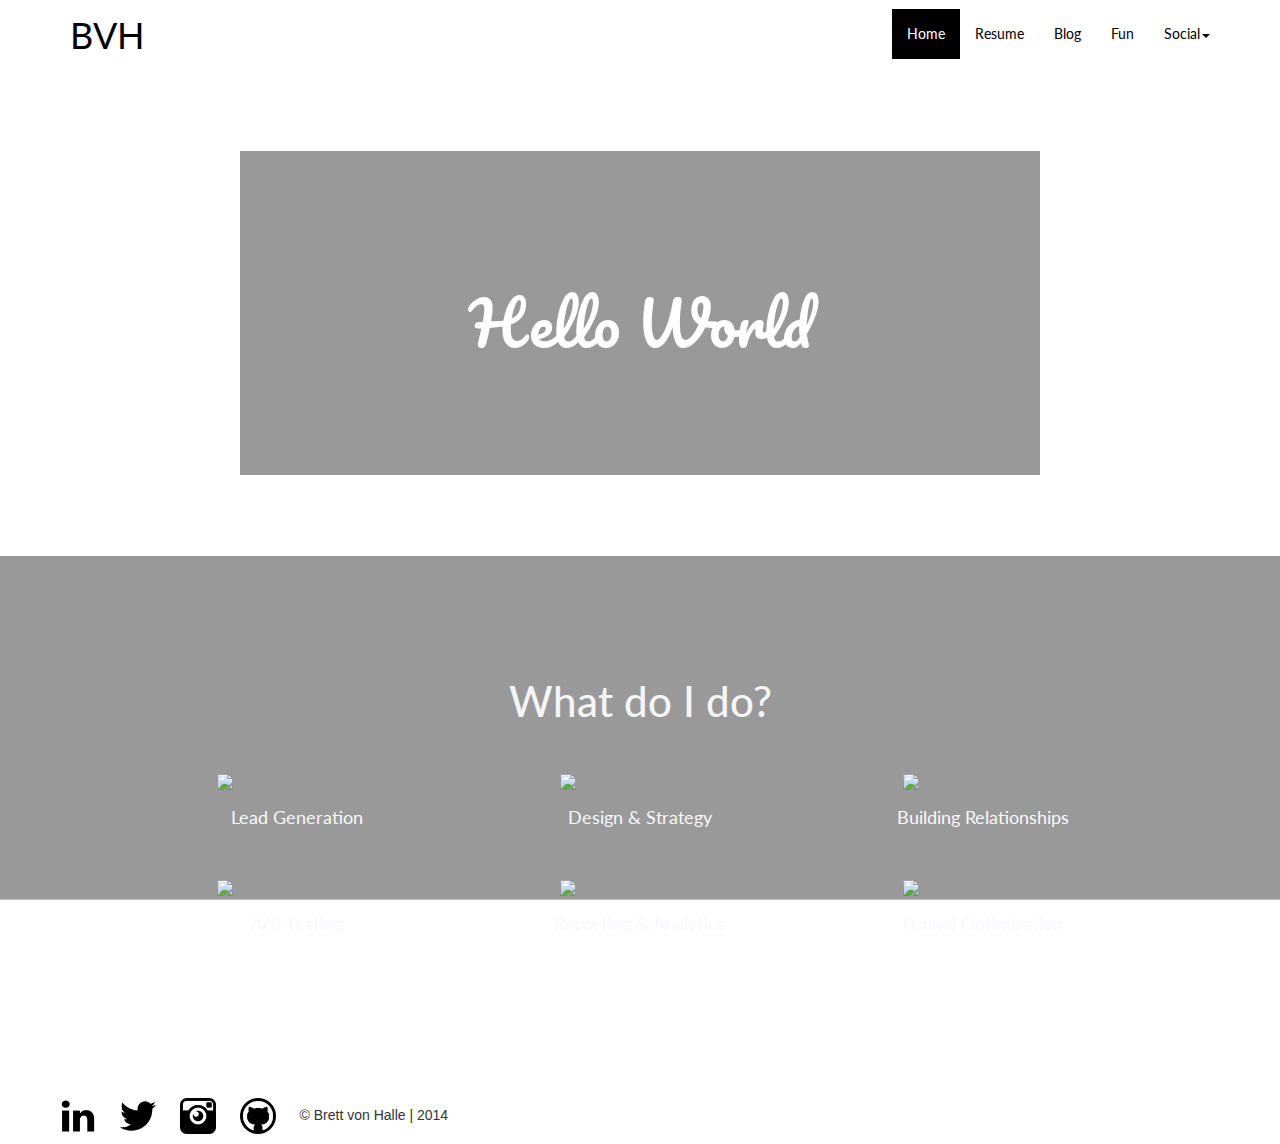
==== commit 71d85521: "yes" ====
--- a/index.html
+++ b/index.html
@@ -26,6 +26,7 @@
     <!--	FONTs-->
     <link href='http://fonts.googleapis.com/css?family=Cabin+Condensed|Lobster|Pacifico|Playball|Kaushan+Script|Rancho' rel='stylesheet' type='text/css'>
     <link href='http://fonts.googleapis.com/css?family=Fjalla+One' rel='stylesheet' type='text/css'>
+    <link href='http://fonts.googleapis.com/css?family=Abel|Droid+Sans:400,700|Lato:100,300,400,700,900,100italic,300italic,400italic,700italic,900italic|Ubuntu:300,400,500,700,300italic,400italic,500italic,700italic|Merriweather+Sans:400,300,300italic,400italic,700,700italic,800,800italic|Roboto:400,100,100italic,300,300italic,400italic,500,500italic,700,700italic,900,900italic|Roboto+Condensed:300italic,400italic,700italic,400,300,700|Open+Sans+Condensed:300,300italic,700|Open+Sans:300italic,400italic,600italic,700italic,800italic,400,300,600,700,800' rel='stylesheet' type='text/css'>
 
 
     <link href="css/bootstrap.css" rel="stylesheet">
@@ -60,7 +61,7 @@
     <header>
         <div class="navbar navbar-inverse navbar-static-top">
             <div class="container">
-                <a href="index.html" class="navbar-brand">Brett von Halle</a>
+                <a href="index.html" class="navbar-brand">BVH</a>
                 <button class="navbar-toggle" data-toggle="collapse" data-target=".navHeaderCollapse">
                     <span class="icon-bar"></span>
                     <span class="icon-bar"></span>
@@ -76,11 +77,10 @@
                         </li>
                         <li><a href="fun.html">Fun</a>
                         </li>
-                        <li><a href="sample.html">Sample</a>
-                        </li>
-
-                        <li><a href="#contact" data-toggle="modal">Contact</a>
-                        </li>
+
+
+                       <!-- <li><a href="#contact" data-toggle="modal">Contact</a>
+                        </li> -->
 
                         <li class="dropdown">
                             <a href="#" class="dropdown-toggle" data-toggle="dropdown">Social<b class="caret"></b></a>
@@ -110,58 +110,65 @@
         </div>
     </header>
 
-    <div class="jumbotron">
-        <div class="container">
-            <h1>Brett von Halle</h1>
-            <p>I’ve missed more than 9000 shots in my career. I’ve lost almost 300 games. 26 times I’ve been trusted to take the game winning shot and missed. I’ve failed over and over and over again in my life. And that is why I succeed.</p>
-            <p>– Michael Jordan</p>
-        </div>
-
-    </div>
-
     <div class="container-fluid">
+        <div class="row row1" id="hometop">
+            <section class="padding_4p bvh">
+
+
+                <div class="container">
+                    <div class="top-box">
+                    <h1>Hello World</h1>
+                </div>
+                </div>
+
+
+            </section>
+        </div>
+    </div>
+
+    <div class="container-fluid">
+        <div class="row row1 colored-bg" id="email">
+            <section class="padding_4p">
+                <div class="container maxwidth960">
+                    <h2 class="email_header">What do  I do?</h2>
+                    <div class="col-sm-4">
+                        <img class="center-block email-icons" src="http://www.skushed.com/wp-content/uploads/2015/05/icon-magnifying-glass12.png">
+                        <p class="email_list">Lead Generation</p>
+                    </div>
+
+                    <div class="col-sm-4">
+                        <img class="center-block email-icons" src="http://www.skushed.com/wp-content/uploads/2015/05/icon-email.png">
+                        <p class="email_list">Design &amp; Strategy</p>
+                    </div>
+                    <div class="col-sm-4">
+                        <img class="center-block email-icons" src="http://www.skushed.com/wp-content/uploads/2015/05/icon-hand-holding.png">
+                        <p class="email_list">Building Relationships</p>
+                    </div>
+                    <div class="col-sm-4">
+                        <img class="center-block email-icons" src="http://www.skushed.com/wp-content/uploads/2015/05/icon-ab1.png">
+                        <p class="email_list">A/B Testing</p>
+                    </div>
+                    <div class="col-sm-4">
+                        <img class="center-block email-icons" src="http://www.skushed.com/wp-content/uploads/2015/05/icon-reports3.png">
+                        <p class="email_list">Reporting &amp; Analytics</p>
+                    </div>
+                    <div class="col-sm-4">
+                        <img class="center-block email-icons" src="http://www.skushed.com/wp-content/uploads/2015/05/icon-funnel.png">
+                        <p class="email_list">Funnel Optimization</p>
+                    </div>
+                </div>
+            </section>
+        </div>
+    </div>
+
+    <!--  <div class="container-fluid">
         <div class="row row1" id="email">
             <section class="padding_4p">
-                <div class="container maxwidth960">
-                    <h2 class="email_header">Email Marketing</h2>
-                    <div class="col-sm-4">
-                        <img class="center-block email-icons" src="http://www.skushed.com/wp-content/uploads/2015/05/icon-magnifying-glass12.png">
-                        <p class="email_list">Lead Generation</p>
-                    </div>
-
-                    <div class="col-sm-4">
-                        <img class="center-block email-icons" src="http://www.skushed.com/wp-content/uploads/2015/05/icon-email.png">
-                        <p class="email_list">Design and Strategy</p>
-                    </div>
-                    <div class="col-sm-4">
-                        <img class="center-block email-icons" src="http://www.skushed.com/wp-content/uploads/2015/05/icon-hand-holding.png">
-                        <p class="email_list">Building Relationships</p>
-                    </div>
-                    <div class="col-sm-4">
-                        <img class="center-block email-icons" src="http://www.skushed.com/wp-content/uploads/2015/05/icon-ab1.png">
-                        <p class="email_list">A/B Testing</p>
-                    </div>
-                    <div class="col-sm-4">
-                        <img class="center-block email-icons" src="http://www.skushed.com/wp-content/uploads/2015/05/icon-reports3.png">
-                        <p class="email_list">Email Reporting</p>
-                    </div>
-                    <div class="col-sm-4">
-                        <img class="center-block email-icons" src="http://www.skushed.com/wp-content/uploads/2015/05/icon-funnel.png">
-                        <p class="email_list">Funnel Optimization</p>
-                    </div>
-                </div>
+
+
             </section>
         </div>
-    </div>
-
-    <div class="container-fluid">
-        <div class="row row1" id="email">
-            <section class="padding_4p">
-
-
-            </section>
-        </div>
-    </div>
+    </div>-->
 
     <div class="bottombox">
         <ul class="socialnetworklink">
@@ -185,7 +192,7 @@
         </ul>
     </div>
 
-    <div class="modal fade" id="contact" role="dialog">
+    <div class="modal fade" xid="contact" role="dialog">
         <div class="modal-dialog">
             <div class="modal-content">
                 <form name="contactme" method="post" action="send_form.php" onsubmit="return encrypt();">
--- a/css/styles.css
+++ b/css/styles.css
@@ -1,40 +1,64 @@
-.jumbotron {
-    background-image: url(https://1.bp.blogspot.com/-4bYk3je0xnU/UnP8C-A_SII/AAAAAAAA7s4/2o7KihwyQVs/s1600/PHOTO+-+CHICAGO+-+SKYLINE+AND+LAKE+FRONT+-+AERIAL+-+LOOKING+S+-+FROM+NEAR+LINCOLN+PARK++-+TRUMP+TOWER+UNDER+CONSTRUCTION+-+FAIRLY+CONTEMPORARY.jpg);
-    height: 600px;
+#hometop {
+    background-image: url(http://oi61.tinypic.com/2dbqkht.jpg);
     background-attachment: fixed;
     no-repeat center center fixed;
     -webkit-background-size: cover;
     -moz-background-size: cover;
     -o-background-size: cover;
     background-size: cover;
-    margin-bottom: 0pt;
-}
-
-.jumbotron .container {
-    position: relative;
-    top: 0px;
-    margin-bottom: 0pt;
-}
-
-.jumbotron h1 {
-    color: black;
-    font-family: 'Pacifico', cursive;
-}
-
-.jumbotron p {
-    color: black;
-    font-family: 'Kaushan Script', cursive;
-    font-size: 20pt;
-    font-weight: bold;
+    top: 0;
+    left: 0;
+    right: 0;
+    background-size: cover;
+    margin-top: -70px;
+}
+
+#email {
+    background: linear-gradient( rgba(0, 0, 0, 0.4), rgba(0, 0, 0, 0.4)), url('http://i62.tinypic.com/206k32v.jpg');
+    background-attachment: fixed;
+    no-repeat center center fixed;
+    -webkit-background-size: cover;
+    -moz-background-size: cover;
+    -o-background-size: cover;
+    background-size: cover;
+    margin-top: -70px;
+}
+
+.top-box {
+    background-color: black;
+    background-color: rgba(0,0,0,.4);
+    margin-right: 170px;
+    margin-left: 170px;
+    padding-bottom: 109px;
+    padding-top: 19px;
+    margin-top: 100px;
+}
+
+.bvh {
+    padding-top: 100px;
+}
+
+#hometop h1 {
+    text-align: center;
+    font-family: 'Pacifico';
+    padding-top: 100px;
+    color: white;
+    font-size: 60px;
+
 }
 
 .navbar-brand {
     font-size: 36px;
 }
 
+.navbar {
+    background-color: transparent !important;
+    background: transparent !important;
+    border-color: transparent !important;
+}
+
 .navbar-brand {
     margin-top: 10px;
-    color: #9966FF;
 }
 /* Brett von Halle*/
 
@@ -46,15 +70,15 @@
 .navbar-inverse {
     background-color: #CCFFFF;
     opacity: 1;
-    border: none;
+    border: none background: transparent !important;
 }
 
 .navbar-inverse .container a {
-    font-family: 'Lobster', cursive;
+    font-family: lato;
 }
 
 .navbar-toggle {
-    background-color: black
+    background-color: black;
 }
 
 .socialnetworklink li:first-child {
@@ -106,45 +130,6 @@
     color: black;
 }
 
-.illusions {
-    float: left;
-}
-
-.whosdog {
-    float: left;
-}
-
-.humangiant {
-    float: left;
-}
-
-.pasta {
-    float: left;
-}
-
-.backgroundfun {
-    background-color: #0cd957;
-    overflow: hidden;
-}
-
-.intro h1 {
-    font-family: 'Pacifico', cursive;
-    text-align: center;
-    color: black;
-}
-
-.bottombox1 {
-    padding-top: 10px;
-    background-color: #CCFFFF;
-    overflow: hidden;
-}
-
-.bottombox {
-    padding-top: 10px;
-    background-color: #CCFFFF;
-    overflow: hidden;
-}
-
 .blog1 {
     font-family: "Kaushan Script";
     padding-left: 60px;
@@ -165,23 +150,19 @@
     text-align: center;
     color: whitesmoke;
     padding-top: 50px;
-    font-size: 48px;
-    font-family: 'Fjalla One', sans-serif;
-}
-
-#email {
-    background: #2B2B2B;
+    font-size: 42px;
+    font-family: lato;
 }
 
 .email_strategy {
     text-align: center;
-    font-family: 'Fjalla One', sans-serif;
+    font-family: lato;
 }
 
 .email_list {
     color: ghostwhite;
     text-align: center;
-    font-family: 'Fjalla One', sans-serif;
+    font-family: lato;
     padding-top: 15px;
     font-size: 18px;
 }
@@ -209,3 +190,14 @@
     max-width: 1060px;
     text-align: center;
 }
+/* FONTS
+font-family: 'Abel', sans-serif;
+font-family: 'Droid Sans', sans-serif;
+font-family: 'Lato', sans-serif;
+font-family: 'Ubuntu', sans-serif;
+font-family: 'Merriweather Sans', sans-serif;
+font-family: 'Roboto', sans-serif;
+font-family: 'Roboto Condensed', sans-serif;
+font-family: 'Open Sans Condensed', sans-serif;
+font-family: 'Open Sans', sans-serif;
+*/
